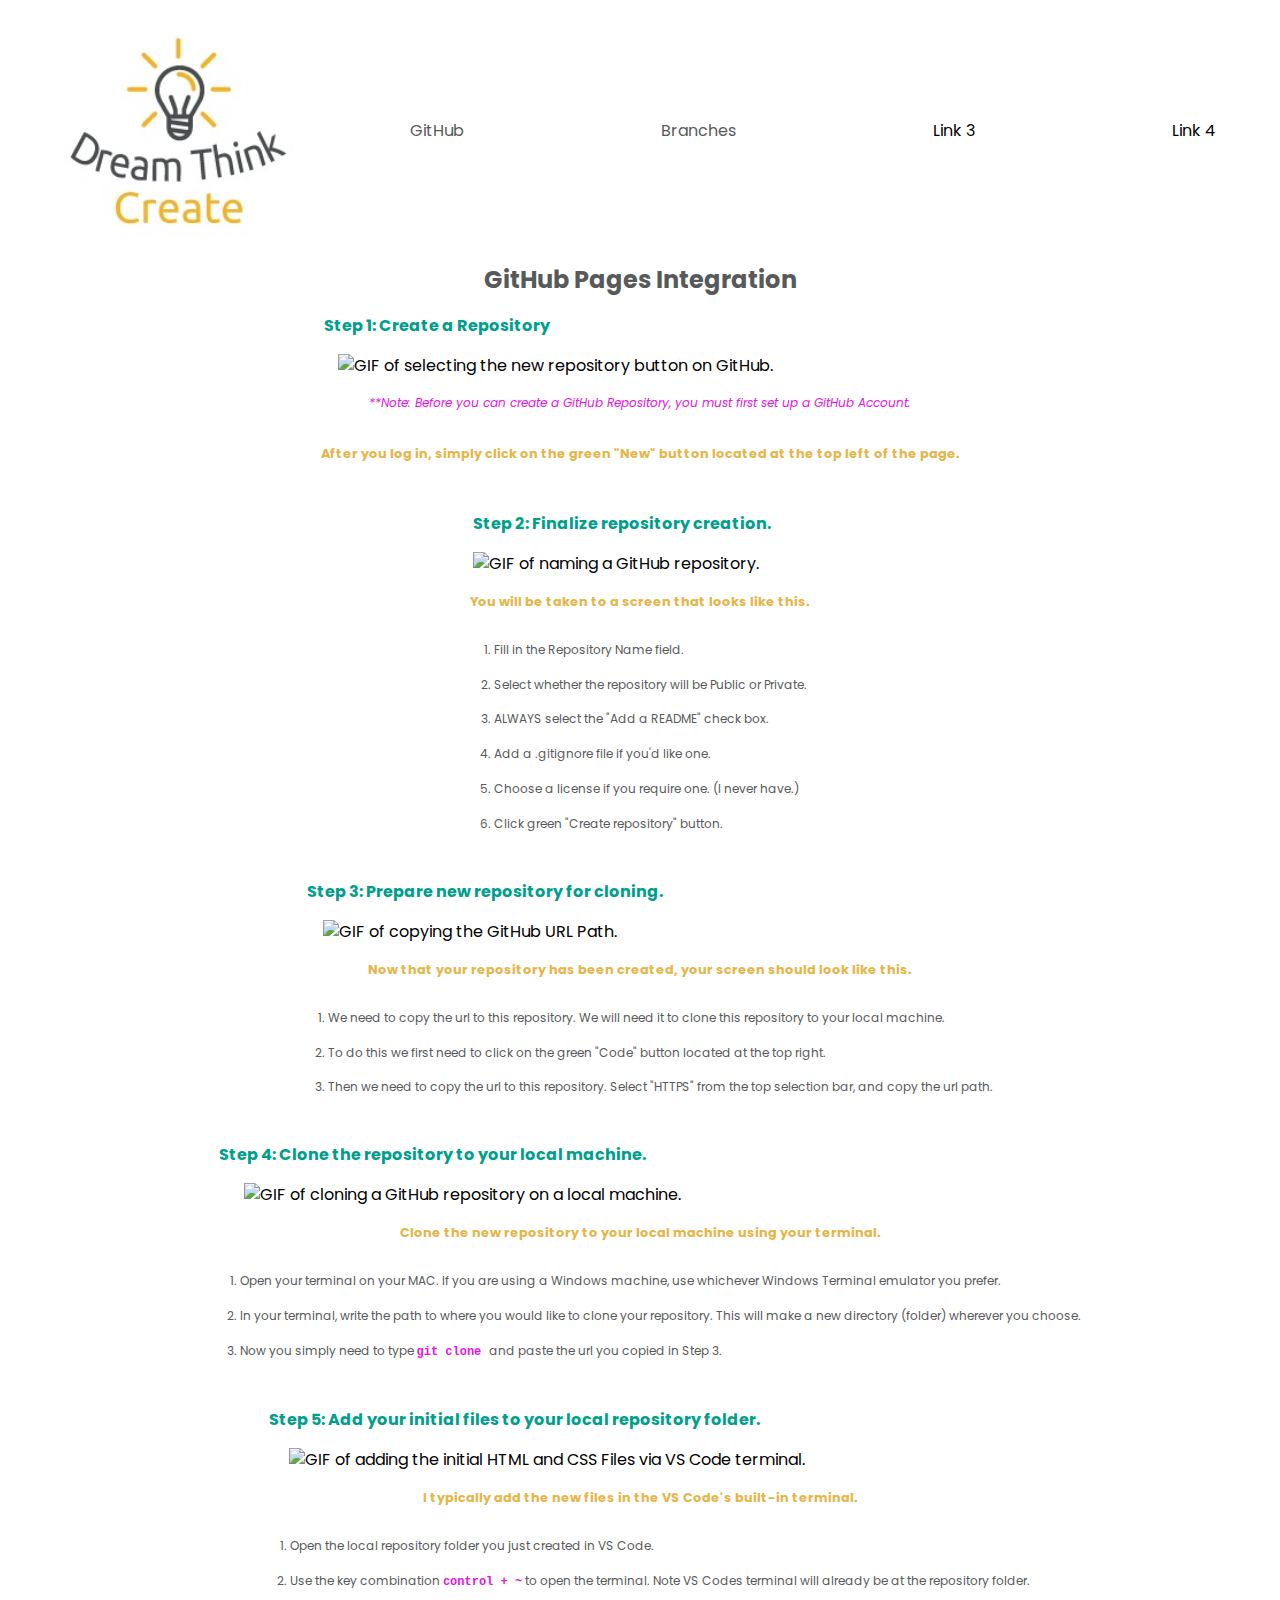
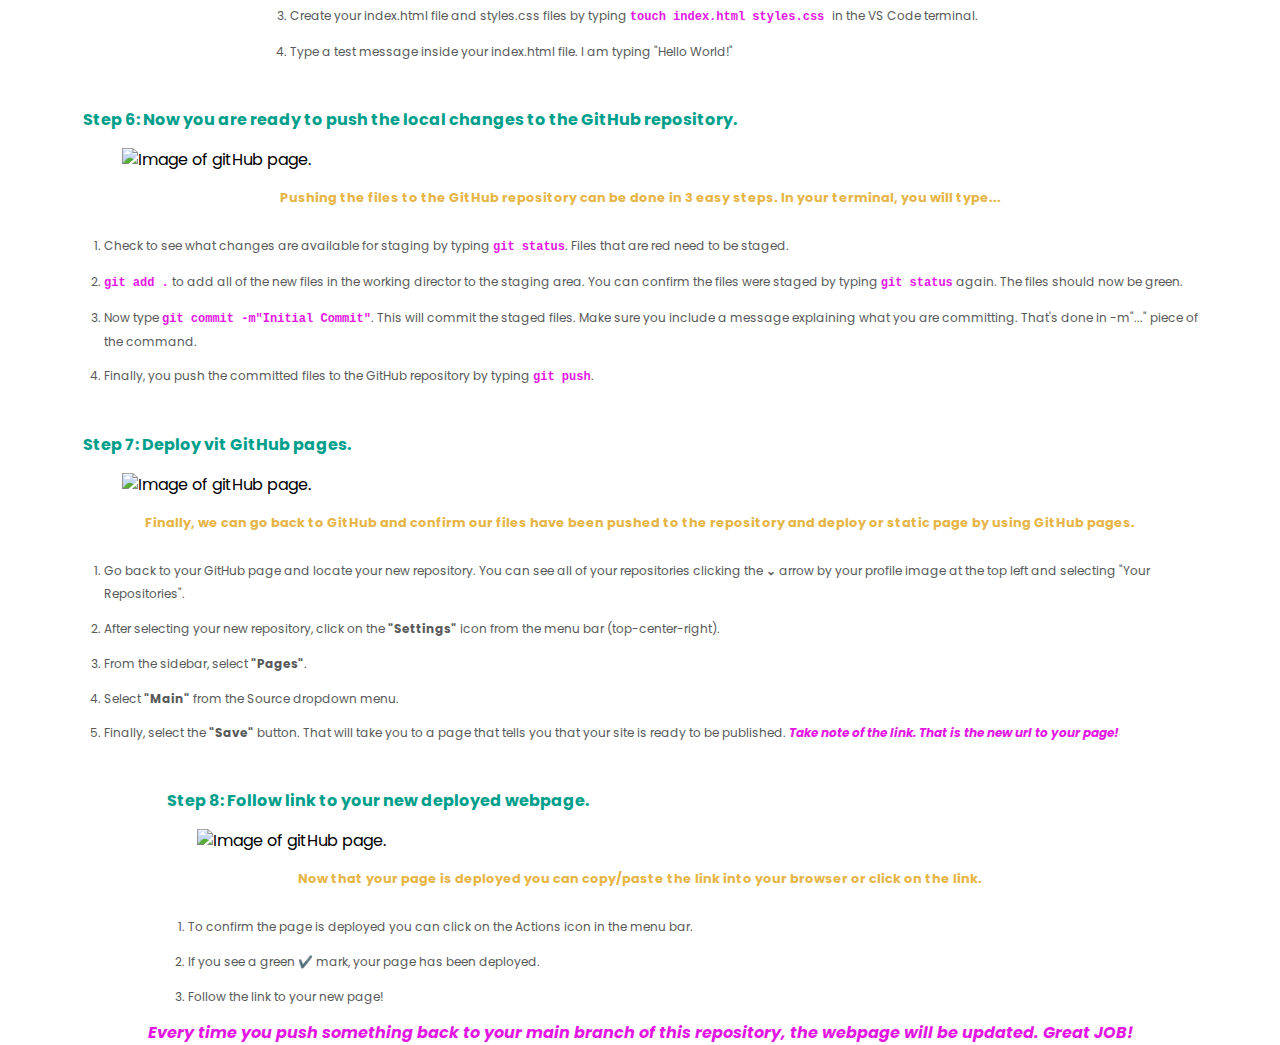
==== index.html @ 84f7ec22 "Added all of the step sections in my html file, removed several images and gifs and updated the imag" ====
<!DOCTYPE html>
<html lang="en">
  <head>
    <meta charset="UTF-8" />
    <meta http-equiv="X-UA-Compatible" content="IE=edge" />
    <meta name="viewport" content="width=device-width, initial-scale=1.0" />
    <title>GitHub Tips</title>
    <link rel="icon" type="image/x-icon" href="./images/favicon.png?" />
    <link rel="stylesheet" href="styles.css" />
    <link rel="preconnect" href="https://fonts.googleapis.com" />
    <link rel="preconnect" href="https://fonts.gstatic.com" crossorigin />
    <link
      href="https://fonts.googleapis.com/css2?family=Poppins:ital,wght@0,100;0,300;0,400;0,600;0,700;1,100;1,300;1,400;1,600;1,700&display=swap"
      rel="stylesheet"
    />
  </head>
  <body>
    <nav>
      <div class="nav-logo">
        <img
          class="logo"
          src="./images/dream_think_create_logo.jpg"
          alt="Dream Think Create
        Logo."
        />
      </div>
      <ul class="nav-links">
        <li><a href="https://github.com">GitHub</a></li>
        <li><a href="#">Branches</a></li>
        <li>Link 3</li>
        <li>Link 4</li>
      </ul>
    </nav>
    <div class="page-container">
      <section>
        <div class="step-1">
          <h1 class="title">GitHub Pages Integration</h1>
          <h5 class="subtitle">Step 1: Create a Repository</h5>
          <div class="section-image">
            <img
              src="https://drive.google.com/uc?export=view&id=1aKL9RBE_F6RN9R4PA7JHlh0cQSSEpZSi"
              alt="GIF of selecting the new repository button on GitHub."
            />
          </div>
          <p class="main-note">
            **Note: Before you can create a GitHub Repository, you must first
            set up a GitHub Account.
          </p>
          <p class="main-instruction">
            After you log in, simply click on the green "New" button located at
            the top left of the page.
          </p>
        </div>
      </section>
      <section>
        <div class="step-1">
          <h5 class="subtitle">Step 2: Finalize repository creation.</h5>
          <div class="section-image">
            <img
              src="https://drive.google.com/uc?export=view&id=18KRho-4UnS3-pqqfPgTCsk-YkWzNnlqV"
              alt="GIF of naming a GitHub repository."
              class="name-repository"
            />
          </div>
          <p class="main-instruction">
            You will be taken to a screen that looks like this.
          </p>
          <ol class="step-instructions">
            <li>Fill in the Repository Name field.</li>
            <li>Select whether the repository will be Public or Private.</li>
            <li>ALWAYS select the "Add a README" check box.</li>
            <li>Add a .gitignore file if you'd like one.</li>
            <li>Choose a license if you require one. (I never have.)</li>
            <li>Click green "Create repository" button.</li>
          </ol>
        </div>
      </section>
      <section>
        <div class="step-3">
          <h5 class="subtitle">Step 3: Prepare new repository for cloning.</h5>
          <div class="section-image">
            <img
              src="https://drive.google.com/uc?export=view&id=1HhSZMqLQpTuYowLGyTY2ZWXs9xO7yksP"
              alt="GIF of copying the GitHub URL Path."
            />
          </div>
          <p class="main-instruction">
            Now that your repository has been created, your screen should look
            like this.
          </p>
          <ol class="step-instructions">
            <li>
              We need to copy the url to this repository. We will need it to
              clone this repository to your local machine.
            </li>
            <li>
              To do this we first need to click on the green "Code" button
              located at the top right.
            </li>
            <li>
              Then we need to copy the url to this repository. Select "HTTPS"
              from the top selection bar, and copy the url path.
            </li>
          </ol>
        </div>
      </section>
      <section>
        <div class="step-4">
          <h5 class="subtitle">
            Step 4: Clone the repository to your local machine.
          </h5>
          <div class="section-image">
            <img
              src="https://drive.google.com/uc?export=view&id=1FySuSK6E-zKdvB2ARaBKDOtR2AzfRszQ"
              alt="GIF of cloning a GitHub repository on a local machine."
            />
          </div>
          <p class="main-instruction">
            Clone the new repository to your local machine using your terminal.
          </p>
          <ol class="step-instructions">
            <li>
              Open your terminal on your MAC. If you are using a Windows
              machine, use whichever Windows Terminal emulator you prefer.
            </li>
            <li>
              In your terminal, write the path to where you would like to clone
              your repository. This will make a new directory (folder) wherever
              you choose.
            </li>
            <li>
              Now you simply need to type
              <span class="type-text">git clone </span>and paste the url you
              copied in Step 3.
            </li>
          </ol>
        </div>
      </section>
      <section>
        <div class="step-5">
          <h5 class="subtitle">
            Step 5: Add your initial files to your local repository folder.
          </h5>
          <div class="section-image">
            <img
              src="https://drive.google.com/uc?export=view&id=1FlPZIIMl4CtnNBEYwx8U-XONxZA7f9k1"
              alt="GIF of adding the initial HTML and CSS Files via VS Code terminal."
            />
          </div>
          <p class="main-instruction">
            I typically add the new files in the VS Code's built-in terminal.
          </p>
          <ol class="step-instructions">
            <li>
              Open the local repository folder you just created in VS Code.
            </li>
            <li>
              Use the key combination <span class="type-text">control + ~</span>
              to open the terminal. Note VS Codes terminal will already be at
              the repository folder.
            </li>
            <li>
              Create your index.html file and styles.css files by typing
              <span class="type-text">touch index.html styles.css </span> in the
              VS Code terminal.
            </li>
            <li>
              Type a test message inside your index.html file. I am typing
              "Hello World!"
            </li>
          </ol>
        </div>
      </section>
      <section>
        <div class="step-6">
          <h5 class="subtitle">
            Step 6: Now you are ready to push the local changes to the GitHub
            repository.
          </h5>
          <div class="section-image">
            <img
              src="https://drive.google.com/uc?export=view&id=1MzRwkLjBWAkgnnJbiSj5sZTiFDkHANlW"
              alt="Image of gitHub page."
            />
          </div>
          <p class="main-instruction">
            Pushing the files to the GitHub repository can be done in 3 easy
            steps. In your terminal, you will type...
          </p>
          <ol class="step-instructions">
            <li>
              Check to see what changes are available for staging by typing
              <span class="type-text">git status</span>. Files that are red need
              to be staged.
            </li>
            <li>
              <span class="type-text">git add .</span> to add all of the new
              files in the working director to the staging area. You can confirm
              the files were staged by typing
              <span class="type-text">git status</span> again. The files should
              now be green.
            </li>
            <li>
              Now type
              <span class="type-text">git commit -m"Initial Commit"</span>. This
              will commit the staged files. Make sure you include a message
              explaining what you are committing. That's done in -m"..." piece
              of the command.
            </li>
            <li>
              Finally, you push the committed files to the GitHub repository by
              typing <span class="type-text">git push</span>.
            </li>
          </ol>
        </div>
      </section>
      <section>
        <div class="step-7">
          <h5 class="subtitle">Step 7: Deploy vit GitHub pages.</h5>
          <div class="section-image">
            <img
              src="https://drive.google.com/uc?export=view&id=1m7JzNhJdghXPpGaS1mT0GJGLqHHNFTbf"
              alt="Image of gitHub page."
            />
          </div>
          <p class="main-instruction">
            Finally, we can go back to GitHub and confirm our files have been
            pushed to the repository and deploy or static page by using GitHub
            pages.
          </p>
          <ol class="step-instructions">
            <li>
              Go back to your GitHub page and locate your new repository. You
              can see all of your repositories clicking the
              <strong>⌄</strong> arrow by your profile image at the top left and
              selecting "Your Repositories".
            </li>
            <li>
              After selecting your new repository, click on the
              <strong>"Settings"</strong> icon from the menu bar
              (top-center-right).
            </li>
            <li>From the sidebar, select <strong>"Pages"</strong>.</li>
            <li>
              Select <strong>"Main"</strong> from the Source dropdown menu.
            </li>
            <li>
              Finally, select the <strong>"Save"</strong> button. That will take
              you to a page that tells you that your site is ready to be
              published.
              <span class="emphasis"
                >Take note of the link. That is the new url to your page!</span
              >
            </li>
          </ol>
        </div>
      </section>
      <section>
        <div class="step-8">
          <h5 class="subtitle">
            Step 8: Follow link to your new deployed webpage.
          </h5>
          <div class="section-image">
            <img
              src="https://drive.google.com/uc?export=view&id=1_V5X4lgGyBwKKmedhI6Xi2g3VjqyqJ2E"
              alt="Image of gitHub page."
            />
          </div>
          <p class="main-instruction">
            Now that your page is deployed you can copy/paste the link into your
            browser or click on the link.
          </p>
          <ol class="step-instructions">
            <li>
              To confirm the page is deployed you can click on the Actions icon
              in the menu bar.
            </li>
            <li>If you see a green ✔️ mark, your page has been deployed.</li>
            <li>Follow the link to your new page!</li>
          </ol>
          <p class="emphasis">
            Every time you push something back to your main branch of this
            repository, the webpage will be updated. Great JOB!
          </p>
        </div>
      </section>
    </div>
  </body>
</html>
---- styles.css ----
/* ! CSS Reset Section from joshwcomeau.com/css/custom-css-reset*/
*,
*::before,
*::after {
  box-sizing: border-box;
}

* {
  margin: 0;
}

html,
body {
  height: 100%;
}

body {
  line-height: 1.5;
  -webkit-font-smoothing: antialiased;
}

img,
picture,
video,
canvas,
svg {
  display: block;
  max-width: 100%;
}

input,
button,
textarea,
select {
  font: inherit;
}

p,
h1,
h2,
h3,
h4,
h5,
h6 {
  overflow-wrap: break-word;
}

#root,
#__next {
  isolation: isolate;
}
/* ! Color Variables */
:root {
  --maximum-yellow-red: #e6b548ff;
  --brown-gray: #4e4637;
  --tope: #b5aa99;
  --pink: #e316e3;
  --davys-grey: #585a5aff;
  --river-green: #009f8c;
}
body {
  width: 90vw;
  margin: auto;
  font-family: Poppins, sans-serif;
}
/* !Navbar Styling */
nav {
  display: flex;
  justify-content: space-between;
  align-items: center;
}

.nav-logo {
  width: 20%;
  padding: 1rem 0 1rem 0;
}

.logo {
  width: 100%;
}

.nav-links {
  width: 70%;
  display: flex;
  justify-content: space-between;
  list-style-type: none;
  padding-left: 0;
}

.nav-links a:link,
.nav-links a:visited {
  color: var(--davys-grey);
  text-decoration: none;
}

.nav-links a:hover {
  color: var(--river-green);
  font-weight: 800;
}

.nav-links a:active {
  font-weight: 400;
}
/* .page-container {
  display: flex;
  flex-direction: column;
  justify-content: space-between;
  margin: 0 auto;
  height: auto;
} */
section {
  width: 100%;
  /* height: 80vh; */
  /* border: solid 1px red; */
  margin-bottom: 2em;
  display: flex;
  flex-direction: column;
  justify-content: space-around;
  align-items: center;
}

.title {
  font-size: 18pt;
  text-align: center;
  margin-bottom: 1rem;
  color: var(--davys-grey);
}

.subtitle {
  margin-bottom: 1em;
  padding-left: 1.2rem;
  color: var(--river-green);
  font-size: 1em;
}

.section-image {
  width: 90%;
  margin: auto;
}

.name-repository {
  width: 100%;
  margin: auto;
}

.main-note {
  font-size: 0.75em;
  font-style: italic;
  color: var(--pink);
  padding: 1rem;
  text-align: center;
}

.main-instruction {
  font-size: 0.8em;
  padding: 1rem;
  text-align: center;
  color: var(--maximum-yellow-red);
  font-weight: 700;
}

.step-instructions {
  font-size: 0.75em;
  margin: 0.5rem auto 0 auto;
  color: var(--davys-grey);
  line-height: 1.9em;
}

.step-instructions > li {
  margin: 1em 0;
}
.active-slide {
  border: var(--maximum-yellow-red) 2px solid;
}

.type-text {
  font-family: 'Courier New', Courier, monospace;
  color: var(--pink);
  font-weight: bold;
}

.emphasis {
  color: var(--pink);
  font-weight: bold;
  font-style: italic;
}
.hidden {
  display: none;
}
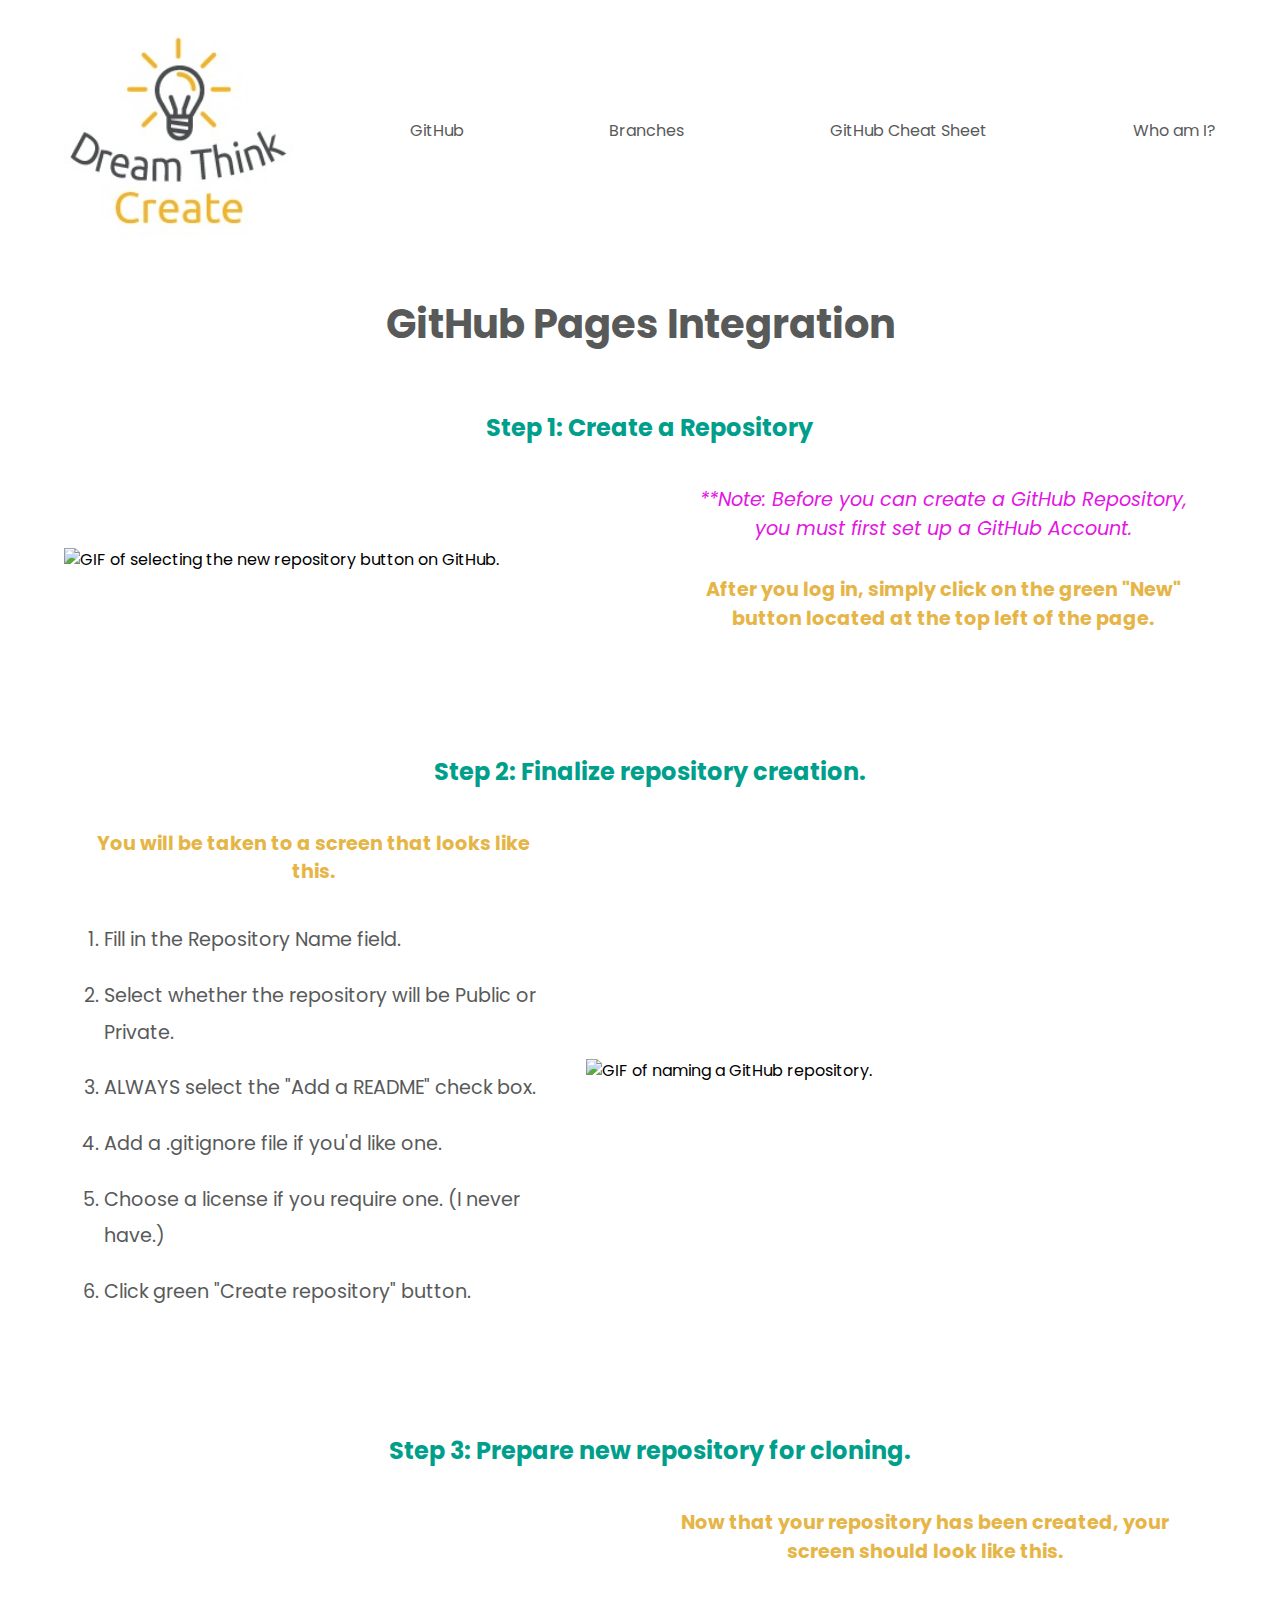
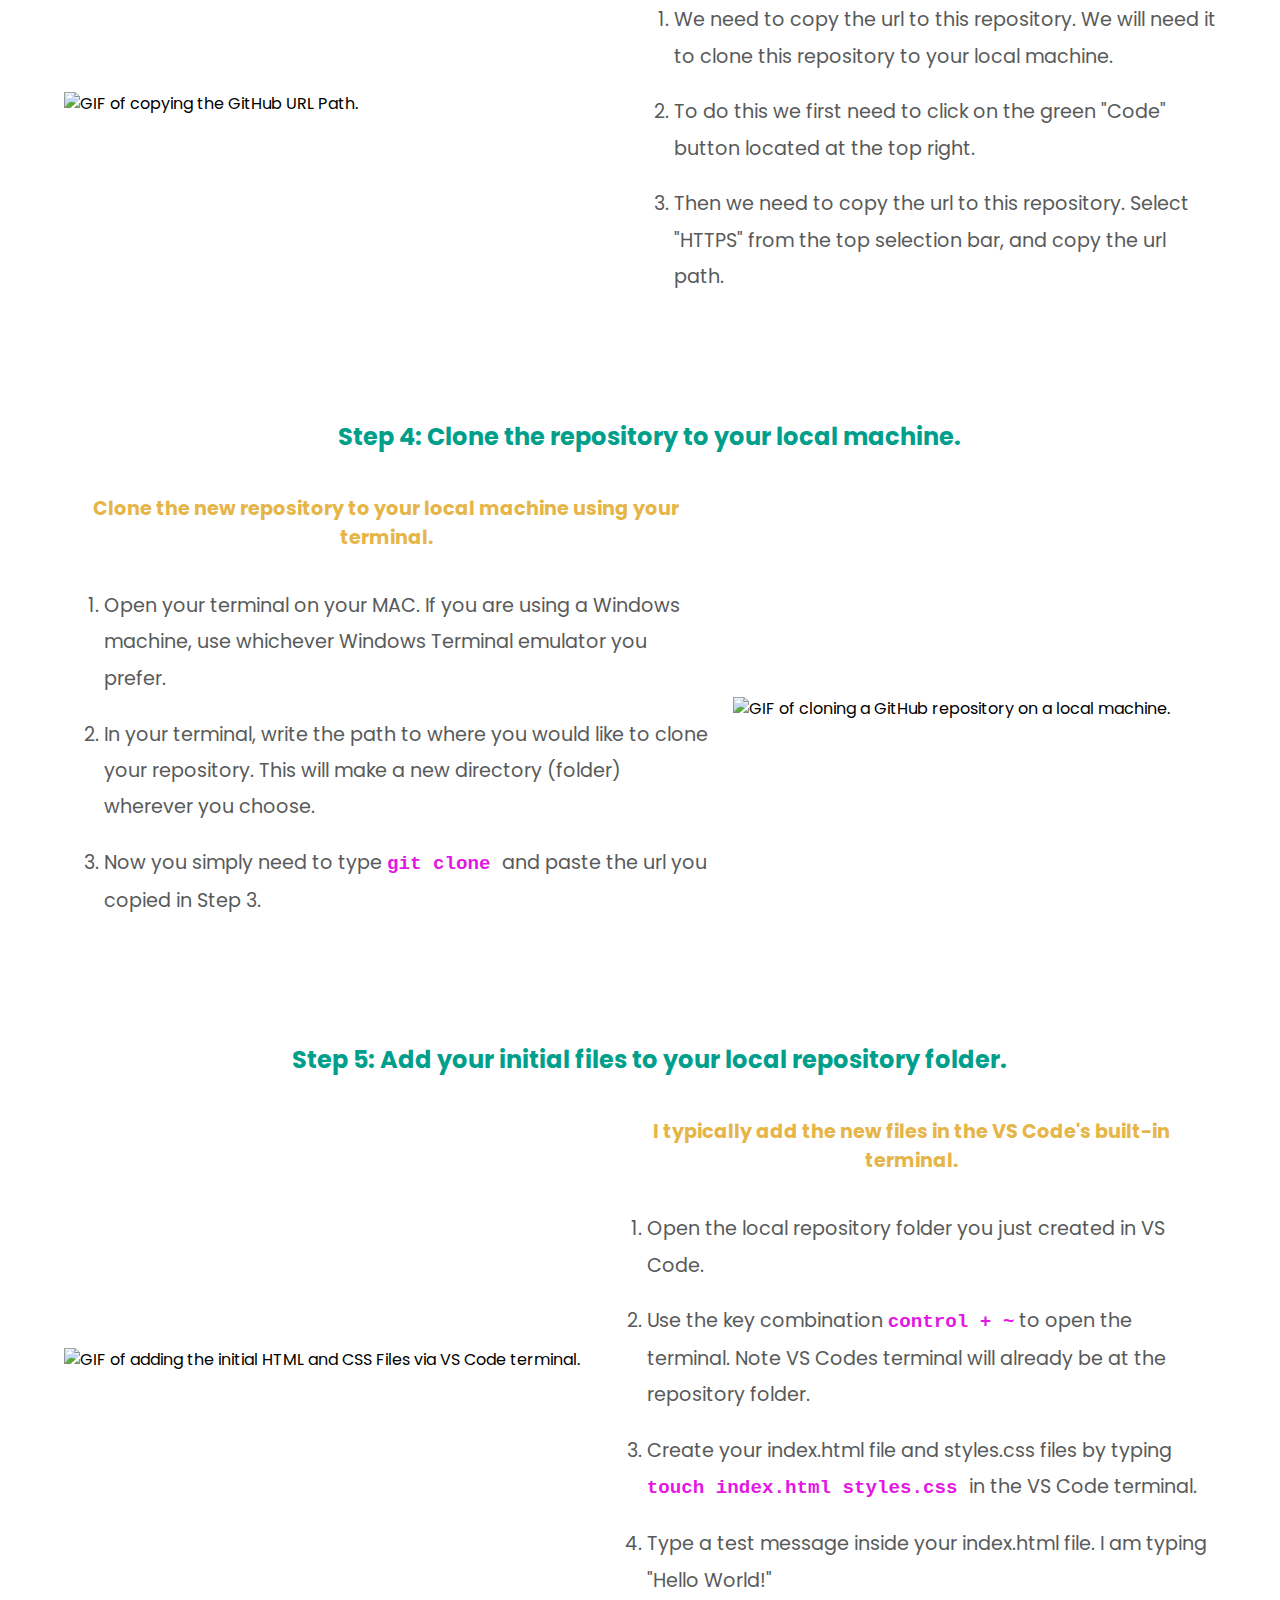
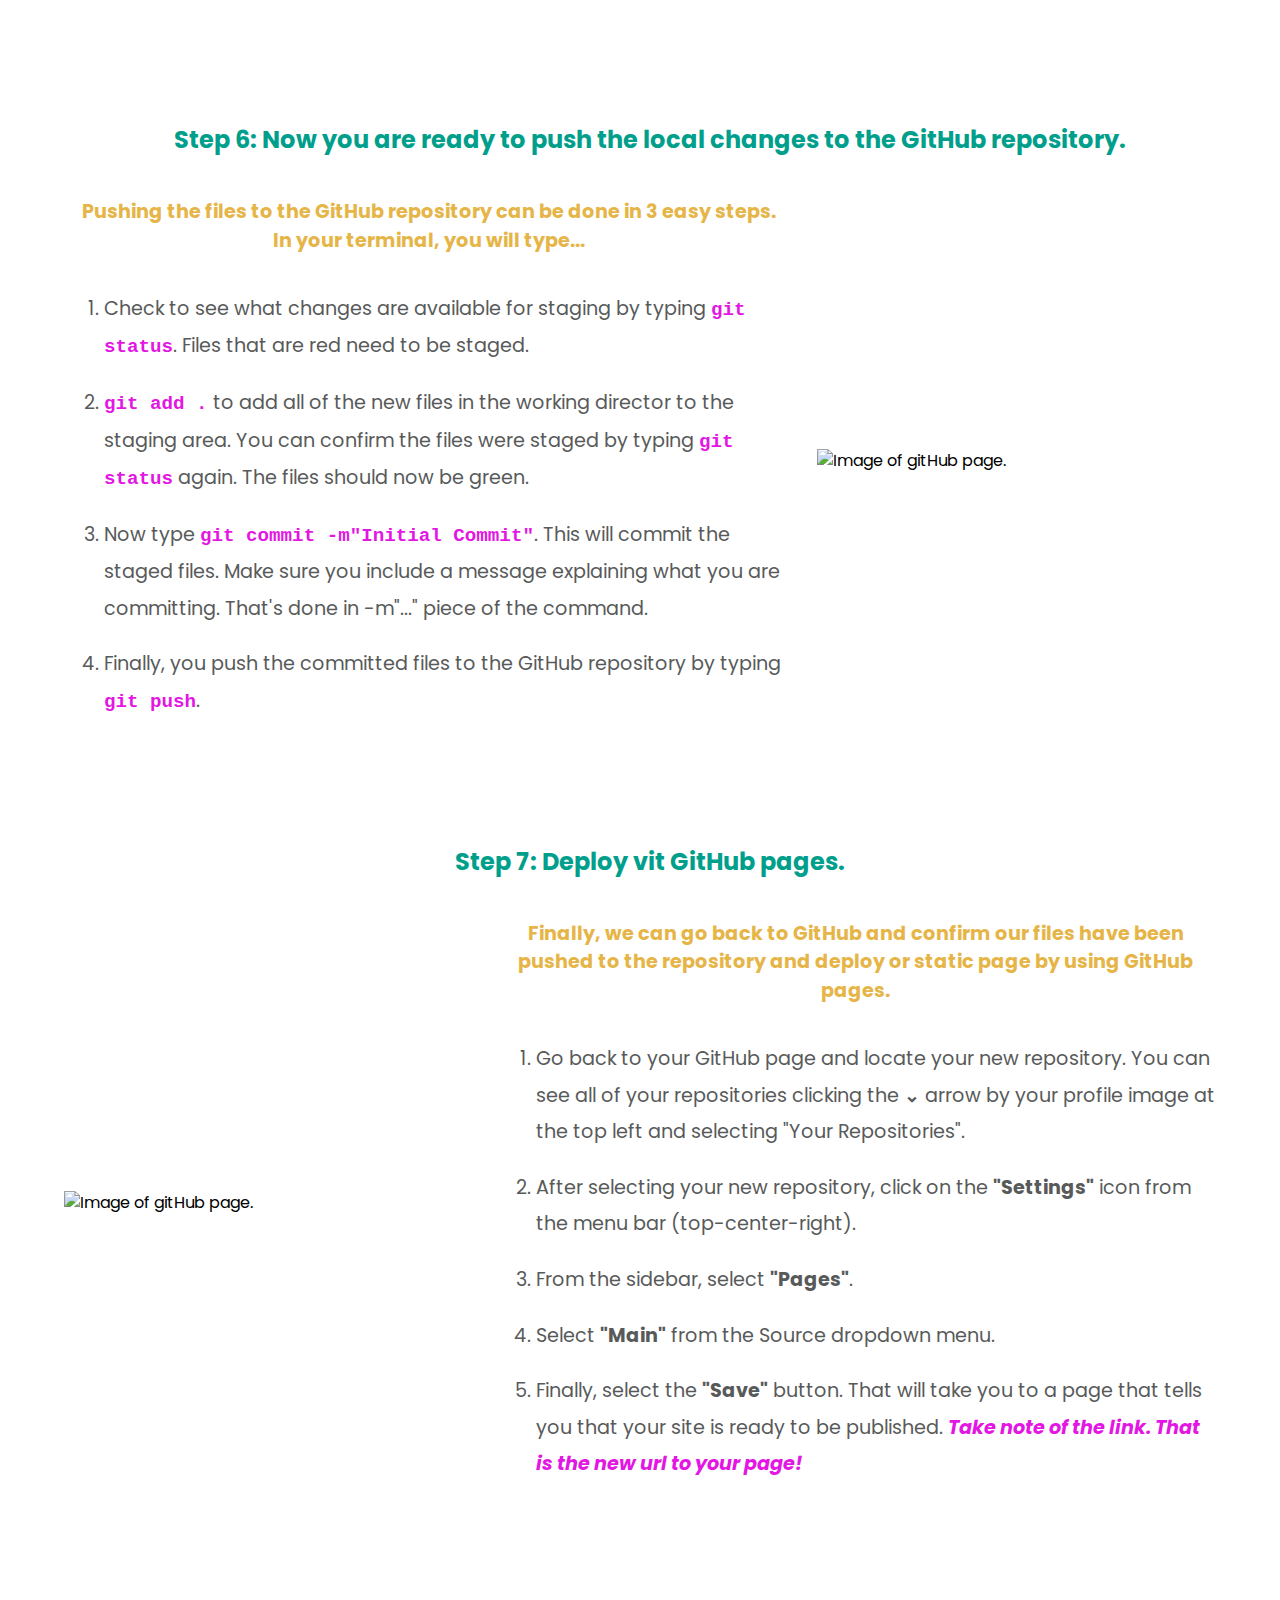
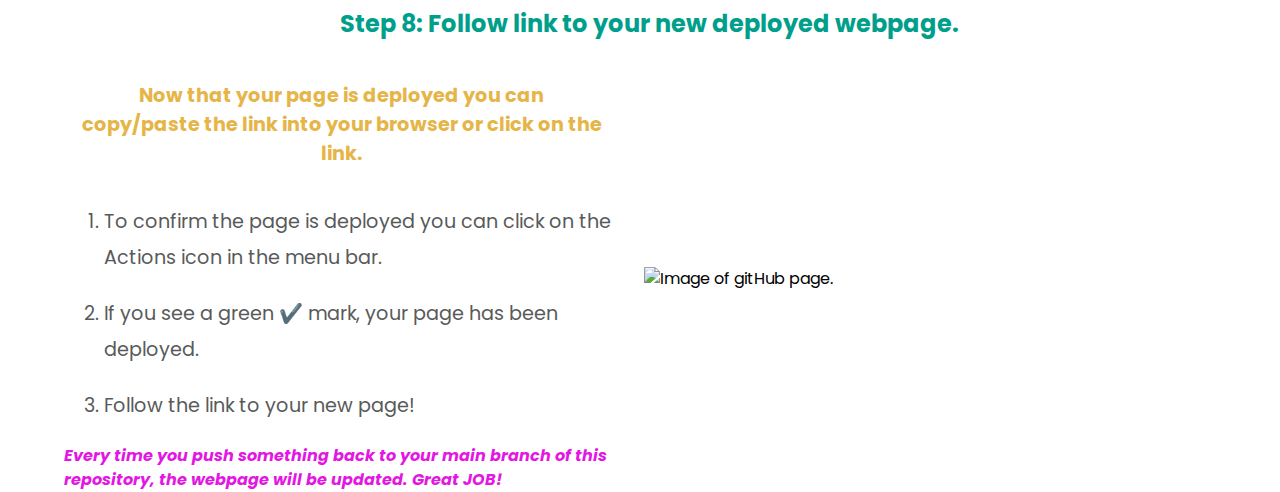
==== commit 05ee9d49: "Set up media query for larger screen styling." ====
--- a/index.html
+++ b/index.html
@@ -25,263 +25,302 @@
         />
       </div>
       <ul class="nav-links">
-        <li><a href="https://github.com">GitHub</a></li>
+        <li>
+          <a href="https://github.com" target="_blank" rel="noopener noreferrer"
+            >GitHub</a
+          >
+        </li>
         <li><a href="#">Branches</a></li>
-        <li>Link 3</li>
-        <li>Link 4</li>
+        <li>
+          <a
+            href="https://education.github.com/git-cheat-sheet-education.pdf"
+            target="_blank"
+            rel="noopener noreferrer"
+            >GitHub Cheat Sheet</a
+          >
+        </li>
+        <li>
+          <a
+            href="https://stephenlyssy.com"
+            target="_blank"
+            rel="noopener noreferrer"
+            >Who am I?</a
+          >
+        </li>
       </ul>
     </nav>
     <div class="page-container">
       <section>
+        <h1 class="title">GitHub Pages Integration</h1>
+
+        <h5 class="subtitle">Step 1: Create a Repository</h5>
         <div class="step-1">
-          <h1 class="title">GitHub Pages Integration</h1>
-          <h5 class="subtitle">Step 1: Create a Repository</h5>
           <div class="section-image">
             <img
               src="https://drive.google.com/uc?export=view&id=1aKL9RBE_F6RN9R4PA7JHlh0cQSSEpZSi"
               alt="GIF of selecting the new repository button on GitHub."
-            />
-          </div>
-          <p class="main-note">
-            **Note: Before you can create a GitHub Repository, you must first
-            set up a GitHub Account.
-          </p>
-          <p class="main-instruction">
-            After you log in, simply click on the green "New" button located at
-            the top left of the page.
-          </p>
-        </div>
-      </section>
-      <section>
-        <div class="step-1">
-          <h5 class="subtitle">Step 2: Finalize repository creation.</h5>
-          <div class="section-image">
+              class="section-1-image"
+            />
+          </div>
+          <div class="step-1-instructions">
+            <p class="main-note">
+              **Note: Before you can create a GitHub Repository, you must first
+              set up a GitHub Account.
+            </p>
+            <p class="main-instruction">
+              After you log in, simply click on the green "New" button located
+              at the top left of the page.
+            </p>
+          </div>
+        </div>
+      </section>
+      <section>
+        <h5 class="subtitle">Step 2: Finalize repository creation.</h5>
+        <div class="step-2">
+          <div class="section-image section-2-image">
             <img
               src="https://drive.google.com/uc?export=view&id=18KRho-4UnS3-pqqfPgTCsk-YkWzNnlqV"
               alt="GIF of naming a GitHub repository."
               class="name-repository"
             />
           </div>
-          <p class="main-instruction">
-            You will be taken to a screen that looks like this.
-          </p>
-          <ol class="step-instructions">
-            <li>Fill in the Repository Name field.</li>
-            <li>Select whether the repository will be Public or Private.</li>
-            <li>ALWAYS select the "Add a README" check box.</li>
-            <li>Add a .gitignore file if you'd like one.</li>
-            <li>Choose a license if you require one. (I never have.)</li>
-            <li>Click green "Create repository" button.</li>
-          </ol>
-        </div>
-      </section>
-      <section>
+          <div class="step-2-instructions">
+            <p class="main-instruction">
+              You will be taken to a screen that looks like this.
+            </p>
+            <ol class="step-instructions">
+              <li>Fill in the Repository Name field.</li>
+              <li>Select whether the repository will be Public or Private.</li>
+              <li>ALWAYS select the "Add a README" check box.</li>
+              <li>Add a .gitignore file if you'd like one.</li>
+              <li>Choose a license if you require one. (I never have.)</li>
+              <li>Click green "Create repository" button.</li>
+            </ol>
+          </div>
+        </div>
+      </section>
+      <section>
+        <h5 class="subtitle">Step 3: Prepare new repository for cloning.</h5>
         <div class="step-3">
-          <h5 class="subtitle">Step 3: Prepare new repository for cloning.</h5>
           <div class="section-image">
             <img
               src="https://drive.google.com/uc?export=view&id=1HhSZMqLQpTuYowLGyTY2ZWXs9xO7yksP"
               alt="GIF of copying the GitHub URL Path."
             />
           </div>
-          <p class="main-instruction">
-            Now that your repository has been created, your screen should look
-            like this.
-          </p>
-          <ol class="step-instructions">
-            <li>
-              We need to copy the url to this repository. We will need it to
-              clone this repository to your local machine.
-            </li>
-            <li>
-              To do this we first need to click on the green "Code" button
-              located at the top right.
-            </li>
-            <li>
-              Then we need to copy the url to this repository. Select "HTTPS"
-              from the top selection bar, and copy the url path.
-            </li>
-          </ol>
-        </div>
-      </section>
-      <section>
+          <div class="step-3-instructions">
+            <p class="main-instruction">
+              Now that your repository has been created, your screen should look
+              like this.
+            </p>
+            <ol class="step-instructions">
+              <li>
+                We need to copy the url to this repository. We will need it to
+                clone this repository to your local machine.
+              </li>
+              <li>
+                To do this we first need to click on the green "Code" button
+                located at the top right.
+              </li>
+              <li>
+                Then we need to copy the url to this repository. Select "HTTPS"
+                from the top selection bar, and copy the url path.
+              </li>
+            </ol>
+          </div>
+        </div>
+      </section>
+      <section>
+        <h5 class="subtitle">
+          Step 4: Clone the repository to your local machine.
+        </h5>
         <div class="step-4">
-          <h5 class="subtitle">
-            Step 4: Clone the repository to your local machine.
-          </h5>
-          <div class="section-image">
+          <div class="section-image section-4-image">
             <img
               src="https://drive.google.com/uc?export=view&id=1FySuSK6E-zKdvB2ARaBKDOtR2AzfRszQ"
               alt="GIF of cloning a GitHub repository on a local machine."
             />
           </div>
-          <p class="main-instruction">
-            Clone the new repository to your local machine using your terminal.
-          </p>
-          <ol class="step-instructions">
-            <li>
-              Open your terminal on your MAC. If you are using a Windows
-              machine, use whichever Windows Terminal emulator you prefer.
-            </li>
-            <li>
-              In your terminal, write the path to where you would like to clone
-              your repository. This will make a new directory (folder) wherever
-              you choose.
-            </li>
-            <li>
-              Now you simply need to type
-              <span class="type-text">git clone </span>and paste the url you
-              copied in Step 3.
-            </li>
-          </ol>
-        </div>
-      </section>
-      <section>
+          <div class="step-4-instructions">
+            <p class="main-instruction">
+              Clone the new repository to your local machine using your
+              terminal.
+            </p>
+            <ol class="step-instructions">
+              <li>
+                Open your terminal on your MAC. If you are using a Windows
+                machine, use whichever Windows Terminal emulator you prefer.
+              </li>
+              <li>
+                In your terminal, write the path to where you would like to
+                clone your repository. This will make a new directory (folder)
+                wherever you choose.
+              </li>
+              <li>
+                Now you simply need to type
+                <span class="type-text">git clone </span>and paste the url you
+                copied in Step 3.
+              </li>
+            </ol>
+          </div>
+        </div>
+      </section>
+      <section>
+        <h5 class="subtitle">
+          Step 5: Add your initial files to your local repository folder.
+        </h5>
         <div class="step-5">
-          <h5 class="subtitle">
-            Step 5: Add your initial files to your local repository folder.
-          </h5>
           <div class="section-image">
             <img
               src="https://drive.google.com/uc?export=view&id=1FlPZIIMl4CtnNBEYwx8U-XONxZA7f9k1"
               alt="GIF of adding the initial HTML and CSS Files via VS Code terminal."
             />
           </div>
-          <p class="main-instruction">
-            I typically add the new files in the VS Code's built-in terminal.
-          </p>
-          <ol class="step-instructions">
-            <li>
-              Open the local repository folder you just created in VS Code.
-            </li>
-            <li>
-              Use the key combination <span class="type-text">control + ~</span>
-              to open the terminal. Note VS Codes terminal will already be at
-              the repository folder.
-            </li>
-            <li>
-              Create your index.html file and styles.css files by typing
-              <span class="type-text">touch index.html styles.css </span> in the
-              VS Code terminal.
-            </li>
-            <li>
-              Type a test message inside your index.html file. I am typing
-              "Hello World!"
-            </li>
-          </ol>
-        </div>
-      </section>
-      <section>
+          <div class="step-5-instructions">
+            <p class="main-instruction">
+              I typically add the new files in the VS Code's built-in terminal.
+            </p>
+            <ol class="step-instructions">
+              <li>
+                Open the local repository folder you just created in VS Code.
+              </li>
+              <li>
+                Use the key combination
+                <span class="type-text">control + ~</span>
+                to open the terminal. Note VS Codes terminal will already be at
+                the repository folder.
+              </li>
+              <li>
+                Create your index.html file and styles.css files by typing
+                <span class="type-text">touch index.html styles.css </span> in
+                the VS Code terminal.
+              </li>
+              <li>
+                Type a test message inside your index.html file. I am typing
+                "Hello World!"
+              </li>
+            </ol>
+          </div>
+        </div>
+      </section>
+      <section>
+        <h5 class="subtitle">
+          Step 6: Now you are ready to push the local changes to the GitHub
+          repository.
+        </h5>
         <div class="step-6">
-          <h5 class="subtitle">
-            Step 6: Now you are ready to push the local changes to the GitHub
-            repository.
-          </h5>
-          <div class="section-image">
+          <div class="section-image section-6-image">
             <img
               src="https://drive.google.com/uc?export=view&id=1MzRwkLjBWAkgnnJbiSj5sZTiFDkHANlW"
               alt="Image of gitHub page."
             />
           </div>
-          <p class="main-instruction">
-            Pushing the files to the GitHub repository can be done in 3 easy
-            steps. In your terminal, you will type...
-          </p>
-          <ol class="step-instructions">
-            <li>
-              Check to see what changes are available for staging by typing
-              <span class="type-text">git status</span>. Files that are red need
-              to be staged.
-            </li>
-            <li>
-              <span class="type-text">git add .</span> to add all of the new
-              files in the working director to the staging area. You can confirm
-              the files were staged by typing
-              <span class="type-text">git status</span> again. The files should
-              now be green.
-            </li>
-            <li>
-              Now type
-              <span class="type-text">git commit -m"Initial Commit"</span>. This
-              will commit the staged files. Make sure you include a message
-              explaining what you are committing. That's done in -m"..." piece
-              of the command.
-            </li>
-            <li>
-              Finally, you push the committed files to the GitHub repository by
-              typing <span class="type-text">git push</span>.
-            </li>
-          </ol>
-        </div>
-      </section>
-      <section>
+          <div class="step-6-instructions">
+            <p class="main-instruction">
+              Pushing the files to the GitHub repository can be done in 3 easy
+              steps. In your terminal, you will type...
+            </p>
+            <ol class="step-instructions">
+              <li>
+                Check to see what changes are available for staging by typing
+                <span class="type-text">git status</span>. Files that are red
+                need to be staged.
+              </li>
+              <li>
+                <span class="type-text">git add .</span> to add all of the new
+                files in the working director to the staging area. You can
+                confirm the files were staged by typing
+                <span class="type-text">git status</span> again. The files
+                should now be green.
+              </li>
+              <li>
+                Now type
+                <span class="type-text">git commit -m"Initial Commit"</span>.
+                This will commit the staged files. Make sure you include a
+                message explaining what you are committing. That's done in
+                -m"..." piece of the command.
+              </li>
+              <li>
+                Finally, you push the committed files to the GitHub repository
+                by typing <span class="type-text">git push</span>.
+              </li>
+            </ol>
+          </div>
+        </div>
+      </section>
+      <section>
+        <h5 class="subtitle">Step 7: Deploy vit GitHub pages.</h5>
         <div class="step-7">
-          <h5 class="subtitle">Step 7: Deploy vit GitHub pages.</h5>
           <div class="section-image">
             <img
               src="https://drive.google.com/uc?export=view&id=1m7JzNhJdghXPpGaS1mT0GJGLqHHNFTbf"
               alt="Image of gitHub page."
             />
           </div>
-          <p class="main-instruction">
-            Finally, we can go back to GitHub and confirm our files have been
-            pushed to the repository and deploy or static page by using GitHub
-            pages.
-          </p>
-          <ol class="step-instructions">
-            <li>
-              Go back to your GitHub page and locate your new repository. You
-              can see all of your repositories clicking the
-              <strong>⌄</strong> arrow by your profile image at the top left and
-              selecting "Your Repositories".
-            </li>
-            <li>
-              After selecting your new repository, click on the
-              <strong>"Settings"</strong> icon from the menu bar
-              (top-center-right).
-            </li>
-            <li>From the sidebar, select <strong>"Pages"</strong>.</li>
-            <li>
-              Select <strong>"Main"</strong> from the Source dropdown menu.
-            </li>
-            <li>
-              Finally, select the <strong>"Save"</strong> button. That will take
-              you to a page that tells you that your site is ready to be
-              published.
-              <span class="emphasis"
-                >Take note of the link. That is the new url to your page!</span
-              >
-            </li>
-          </ol>
-        </div>
-      </section>
-      <section>
+          <div class="step-7-instructions">
+            <p class="main-instruction">
+              Finally, we can go back to GitHub and confirm our files have been
+              pushed to the repository and deploy or static page by using GitHub
+              pages.
+            </p>
+            <ol class="step-instructions">
+              <li>
+                Go back to your GitHub page and locate your new repository. You
+                can see all of your repositories clicking the
+                <strong>⌄</strong> arrow by your profile image at the top left
+                and selecting "Your Repositories".
+              </li>
+              <li>
+                After selecting your new repository, click on the
+                <strong>"Settings"</strong> icon from the menu bar
+                (top-center-right).
+              </li>
+              <li>From the sidebar, select <strong>"Pages"</strong>.</li>
+              <li>
+                Select <strong>"Main"</strong> from the Source dropdown menu.
+              </li>
+              <li>
+                Finally, select the <strong>"Save"</strong> button. That will
+                take you to a page that tells you that your site is ready to be
+                published.
+                <span class="emphasis"
+                  >Take note of the link. That is the new url to your
+                  page!</span
+                >
+              </li>
+            </ol>
+          </div>
+        </div>
+      </section>
+      <section>
+        <h5 class="subtitle">
+          Step 8: Follow link to your new deployed webpage.
+        </h5>
         <div class="step-8">
-          <h5 class="subtitle">
-            Step 8: Follow link to your new deployed webpage.
-          </h5>
-          <div class="section-image">
+          <div class="section-image section-8-image">
             <img
               src="https://drive.google.com/uc?export=view&id=1_V5X4lgGyBwKKmedhI6Xi2g3VjqyqJ2E"
               alt="Image of gitHub page."
             />
           </div>
-          <p class="main-instruction">
-            Now that your page is deployed you can copy/paste the link into your
-            browser or click on the link.
-          </p>
-          <ol class="step-instructions">
-            <li>
-              To confirm the page is deployed you can click on the Actions icon
-              in the menu bar.
-            </li>
-            <li>If you see a green ✔️ mark, your page has been deployed.</li>
-            <li>Follow the link to your new page!</li>
-          </ol>
-          <p class="emphasis">
-            Every time you push something back to your main branch of this
-            repository, the webpage will be updated. Great JOB!
-          </p>
+          <div class="section-8-instructions">
+            <p class="main-instruction">
+              Now that your page is deployed you can copy/paste the link into
+              your browser or click on the link.
+            </p>
+            <ol class="step-instructions">
+              <li>
+                To confirm the page is deployed you can click on the Actions
+                icon in the menu bar.
+              </li>
+              <li>If you see a green ✔️ mark, your page has been deployed.</li>
+              <li>Follow the link to your new page!</li>
+            </ol>
+            <p class="emphasis">
+              Every time you push something back to your main branch of this
+              repository, the webpage will be updated. Great JOB!
+            </p>
+          </div>
         </div>
       </section>
     </div>
--- a/styles.css
+++ b/styles.css
@@ -187,3 +187,120 @@
 .hidden {
   display: none;
 }
+
+@media only screen and (min-width: 768px) {
+  section {
+    margin-bottom: 5rem;
+  }
+  .title {
+    font-size: 40px;
+    margin: 2rem;
+  }
+
+  .subtitle {
+    font-size: 24px;
+    margin: 1.5rem;
+  }
+  .step-1 {
+    display: flex;
+    justify-content: space-between;
+    align-items: center;
+  }
+  .section-1-image {
+    width: 100%;
+  }
+
+  .step-1-instructions > p {
+    font-size: 1.2rem;
+  }
+
+  .step-2 {
+    width: 100%;
+    display: flex;
+    justify-content: space-between;
+    align-items: center;
+    gap: 1.5rem;
+  }
+
+  .section-2-image {
+    order: 2;
+    flex-basis: 60%;
+  }
+
+  .step-2-instructions p {
+    font-size: 1.2rem;
+  }
+
+  .step-instructions {
+    font-size: 1.2rem;
+  }
+
+  .step-3 {
+    width: 100%;
+    display: flex;
+    justify-content: space-between;
+    align-items: center;
+    gap: 1.5rem;
+  }
+
+  .main-instruction {
+    font-size: 1.2rem;
+  }
+
+  .step-4 {
+    width: 100%;
+    display: flex;
+    justify-content: space-between;
+    align-items: center;
+    gap: 1.5rem;
+  }
+
+  .step-4-instructions {
+    order: 1;
+  }
+
+  .section-4-image {
+    order: 2;
+    margin: auto;
+  }
+
+  .step-5 {
+    width: 100%;
+    display: flex;
+    justify-content: space-between;
+    align-items: center;
+    gap: 1.5rem;
+  }
+
+  .step-6 {
+    width: 100%;
+    display: flex;
+    justify-content: space-between;
+    align-items: center;
+    gap: 1.5rem;
+  }
+
+  .section-6-image {
+    order: 2;
+  }
+
+  .step-7 {
+    width: 100%;
+    display: flex;
+    justify-content: space-between;
+    align-items: center;
+    gap: 1.5rem;
+  }
+
+  .step-8 {
+    width: 100%;
+    display: flex;
+    justify-content: space-between;
+    align-items: center;
+    gap: 1.5rem;
+  }
+
+  .section-8-image {
+    order: 2;
+  }
+}
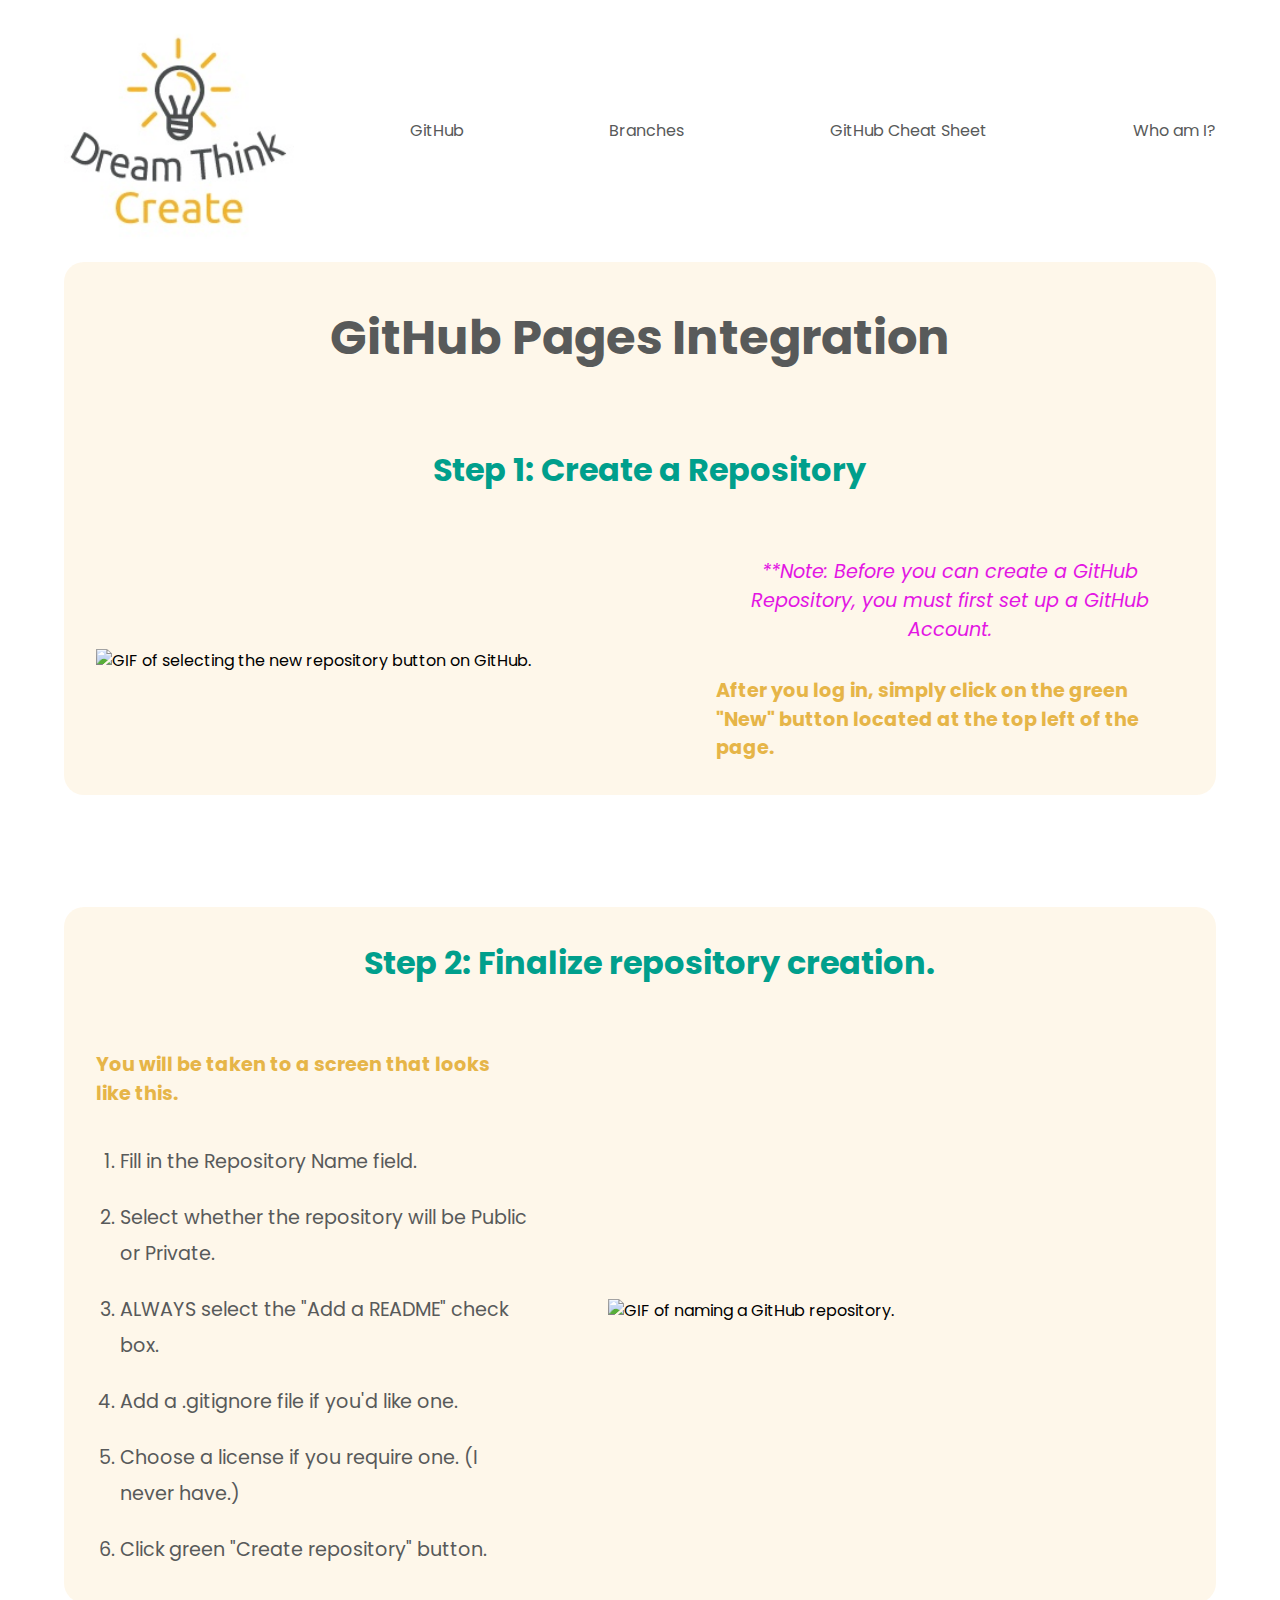
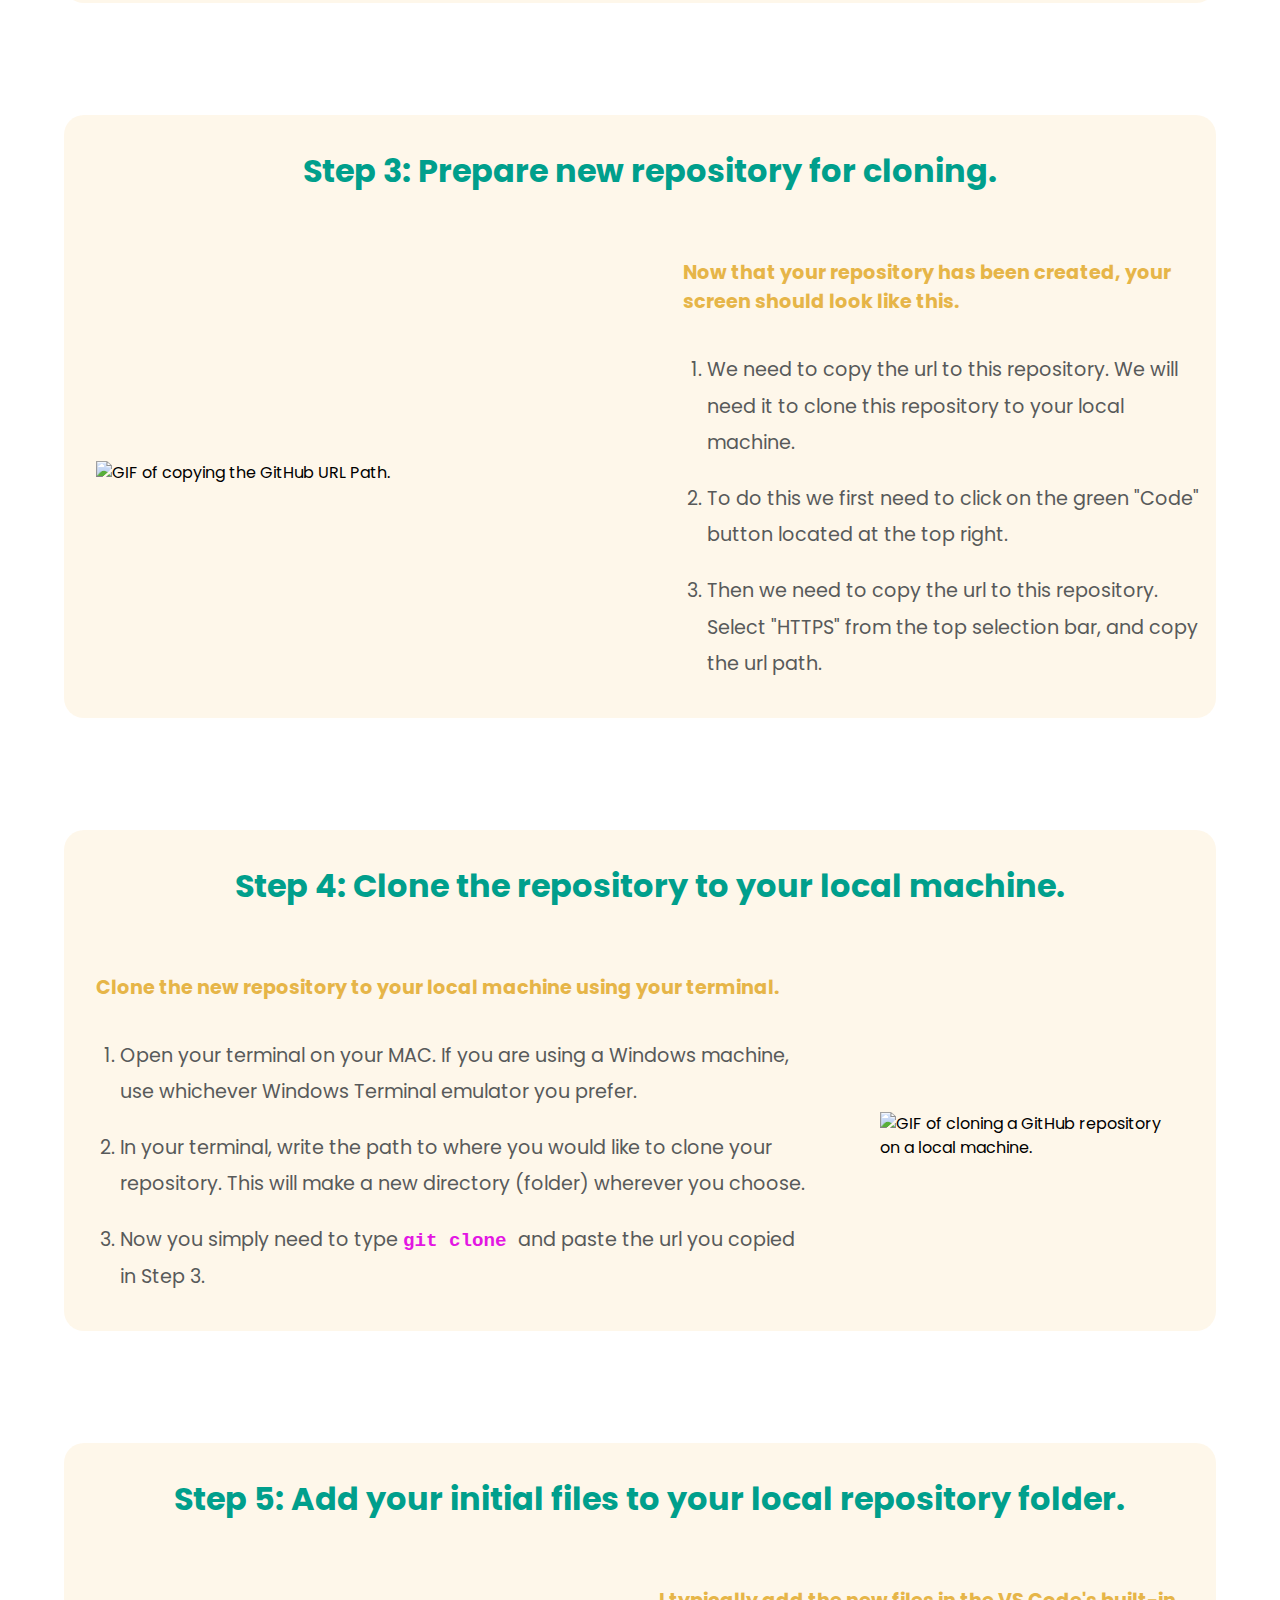
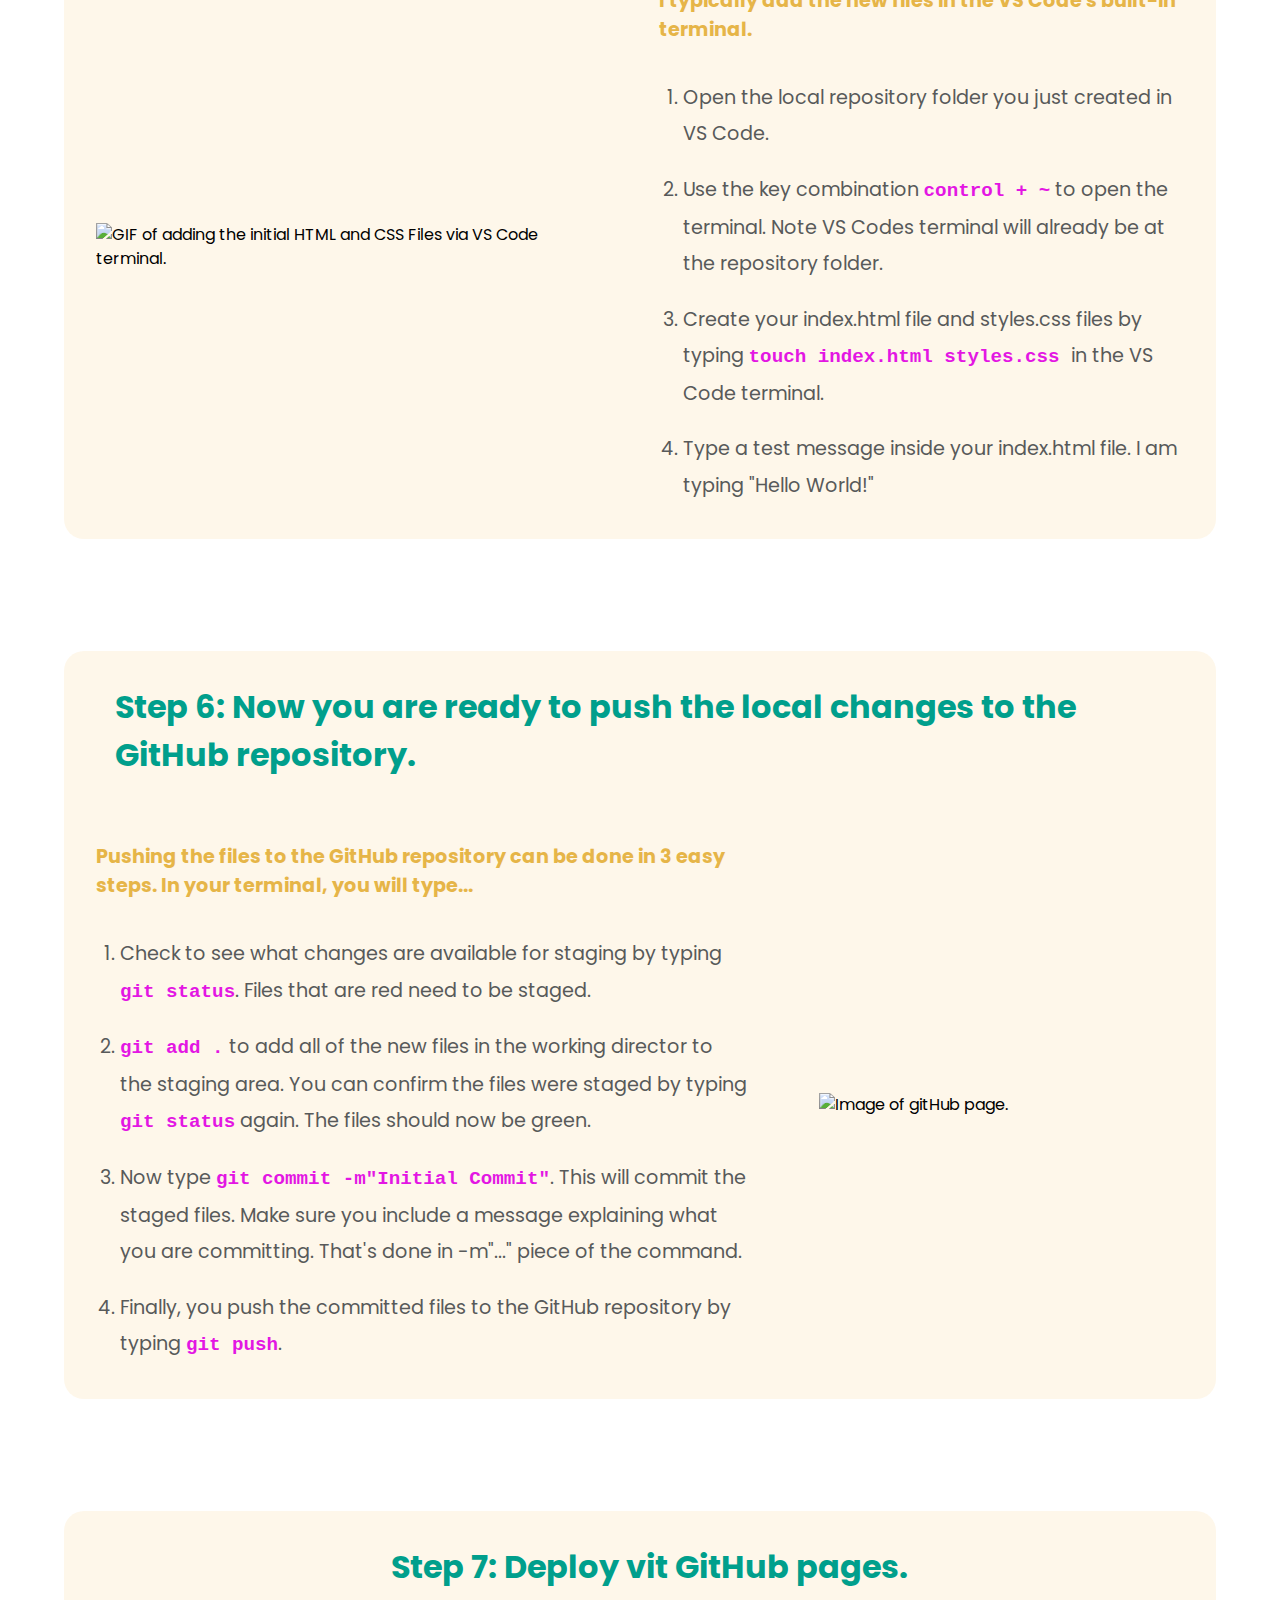
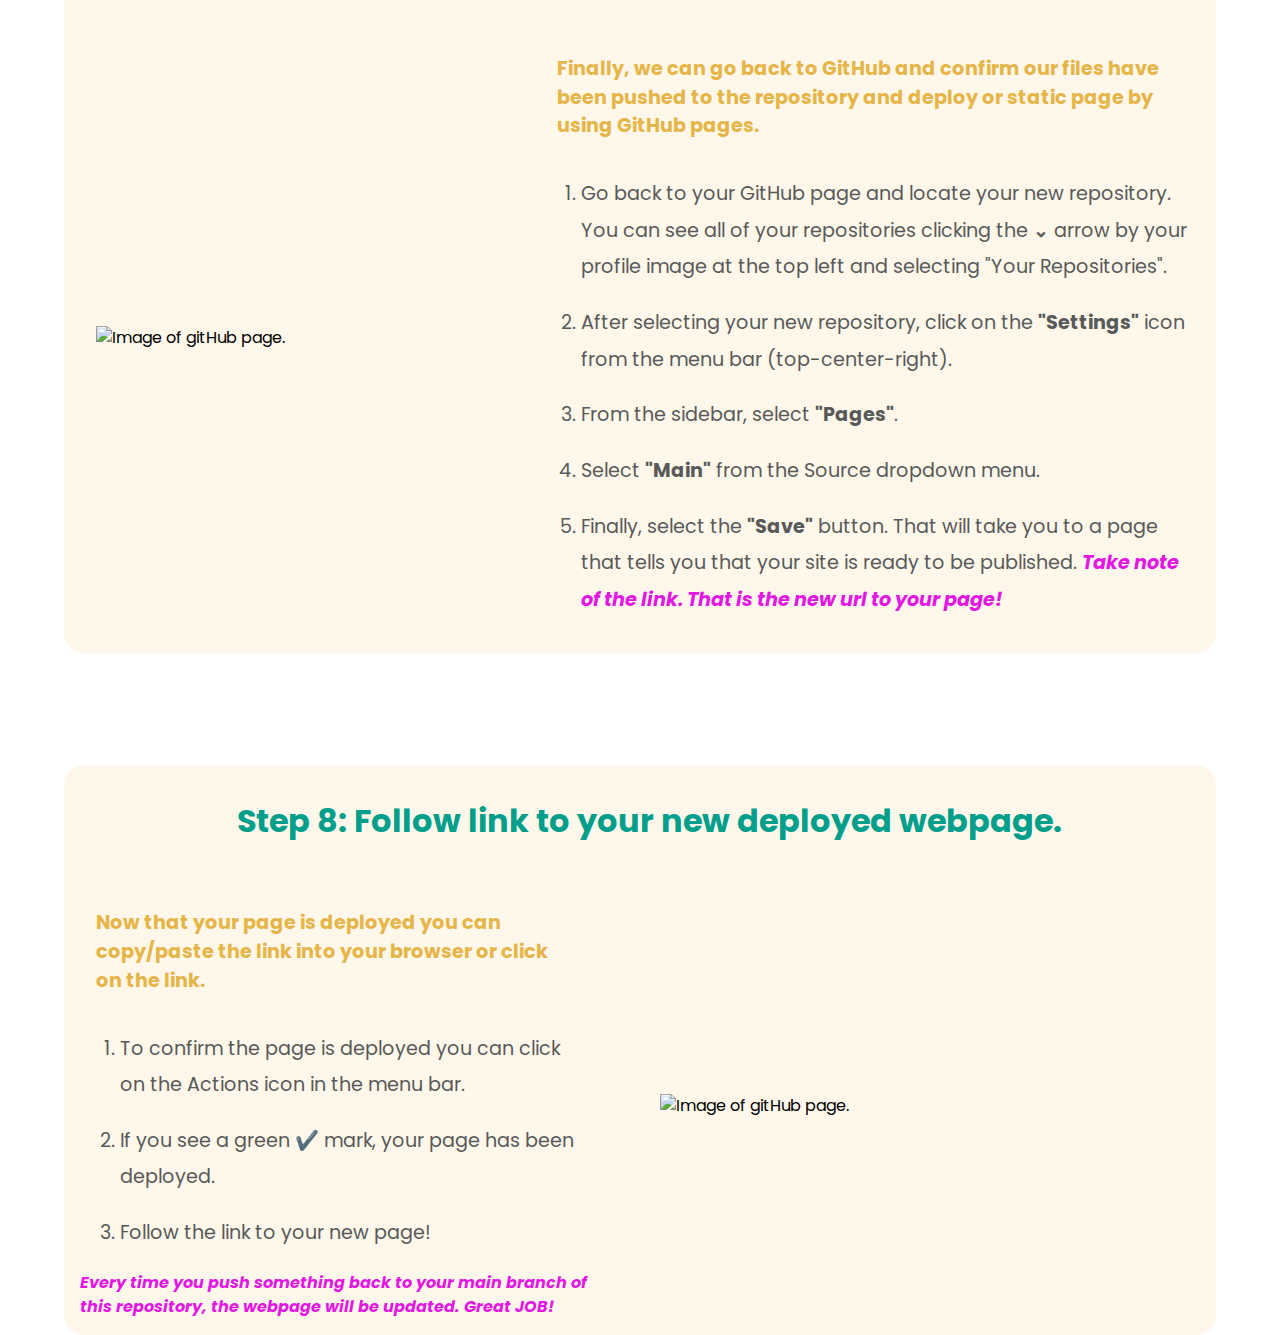
==== commit 28c27e0a: "Playing around with background colors for the section elements." ====
--- a/index.html
+++ b/index.html
@@ -62,7 +62,7 @@
               class="section-1-image"
             />
           </div>
-          <div class="step-1-instructions">
+          <div class="step-1-instructions instructions">
             <p class="main-note">
               **Note: Before you can create a GitHub Repository, you must first
               set up a GitHub Account.
@@ -84,7 +84,7 @@
               class="name-repository"
             />
           </div>
-          <div class="step-2-instructions">
+          <div class="step-2-instructions instructions">
             <p class="main-instruction">
               You will be taken to a screen that looks like this.
             </p>
@@ -108,7 +108,7 @@
               alt="GIF of copying the GitHub URL Path."
             />
           </div>
-          <div class="step-3-instructions">
+          <div class="step-3-instructions instructions">
             <p class="main-instruction">
               Now that your repository has been created, your screen should look
               like this.
@@ -141,7 +141,7 @@
               alt="GIF of cloning a GitHub repository on a local machine."
             />
           </div>
-          <div class="step-4-instructions">
+          <div class="step-4-instructions instructions">
             <p class="main-instruction">
               Clone the new repository to your local machine using your
               terminal.
@@ -176,7 +176,7 @@
               alt="GIF of adding the initial HTML and CSS Files via VS Code terminal."
             />
           </div>
-          <div class="step-5-instructions">
+          <div class="step-5-instructions instructions">
             <p class="main-instruction">
               I typically add the new files in the VS Code's built-in terminal.
             </p>
@@ -215,7 +215,7 @@
               alt="Image of gitHub page."
             />
           </div>
-          <div class="step-6-instructions">
+          <div class="step-6-instructions instructions">
             <p class="main-instruction">
               Pushing the files to the GitHub repository can be done in 3 easy
               steps. In your terminal, you will type...
@@ -257,7 +257,7 @@
               alt="Image of gitHub page."
             />
           </div>
-          <div class="step-7-instructions">
+          <div class="step-7-instructions instructions">
             <p class="main-instruction">
               Finally, we can go back to GitHub and confirm our files have been
               pushed to the repository and deploy or static page by using GitHub
@@ -303,7 +303,7 @@
               alt="Image of gitHub page."
             />
           </div>
-          <div class="section-8-instructions">
+          <div class="section-8-instructions instructions">
             <p class="main-instruction">
               Now that your page is deployed you can copy/paste the link into
               your browser or click on the link.
--- a/styles.css
+++ b/styles.css
@@ -188,18 +188,24 @@
   display: none;
 }
 
-@media only screen and (min-width: 768px) {
+@media only screen and (min-width: 900px) {
   section {
-    margin-bottom: 5rem;
+    margin-bottom: 7rem;
+    /* border: solid 1px var(--davys-grey); */
+    background-color: #fde8bf54;
+    border-radius: 20px;
   }
   .title {
-    font-size: 40px;
+    font-size: 3rem;
+    margin: 2.5rem;
+  }
+
+  .subtitle {
+    font-size: 2rem;
     margin: 2rem;
   }
-
-  .subtitle {
-    font-size: 24px;
-    margin: 1.5rem;
+  .section-image {
+    margin: 2rem;
   }
   .step-1 {
     display: flex;
@@ -210,6 +216,9 @@
     width: 100%;
   }
 
+  .instructions {
+    margin: 1rem;
+  }
   .step-1-instructions > p {
     font-size: 1.2rem;
   }
@@ -245,6 +254,7 @@
 
   .main-instruction {
     font-size: 1.2rem;
+    text-align: left;
   }
 
   .step-4 {
@@ -261,7 +271,7 @@
 
   .section-4-image {
     order: 2;
-    margin: auto;
+    width: 50%;
   }
 
   .step-5 {
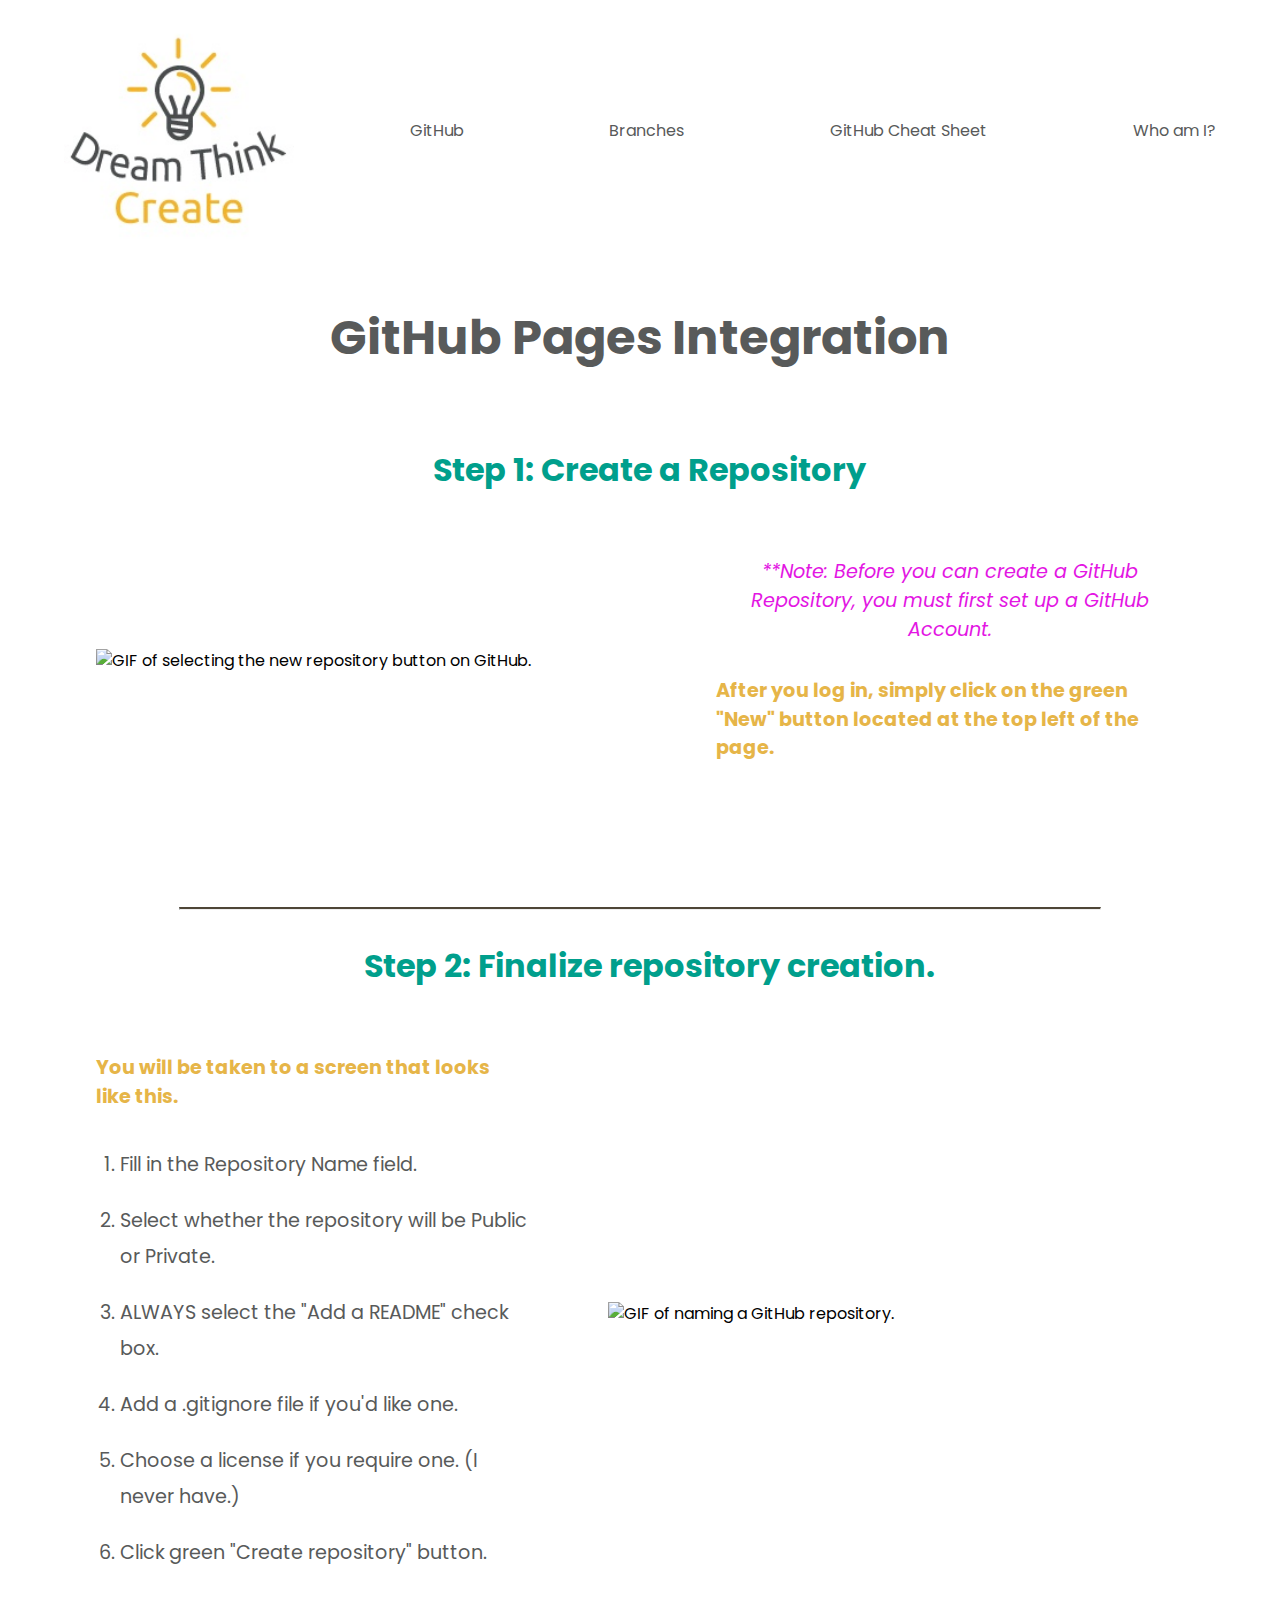
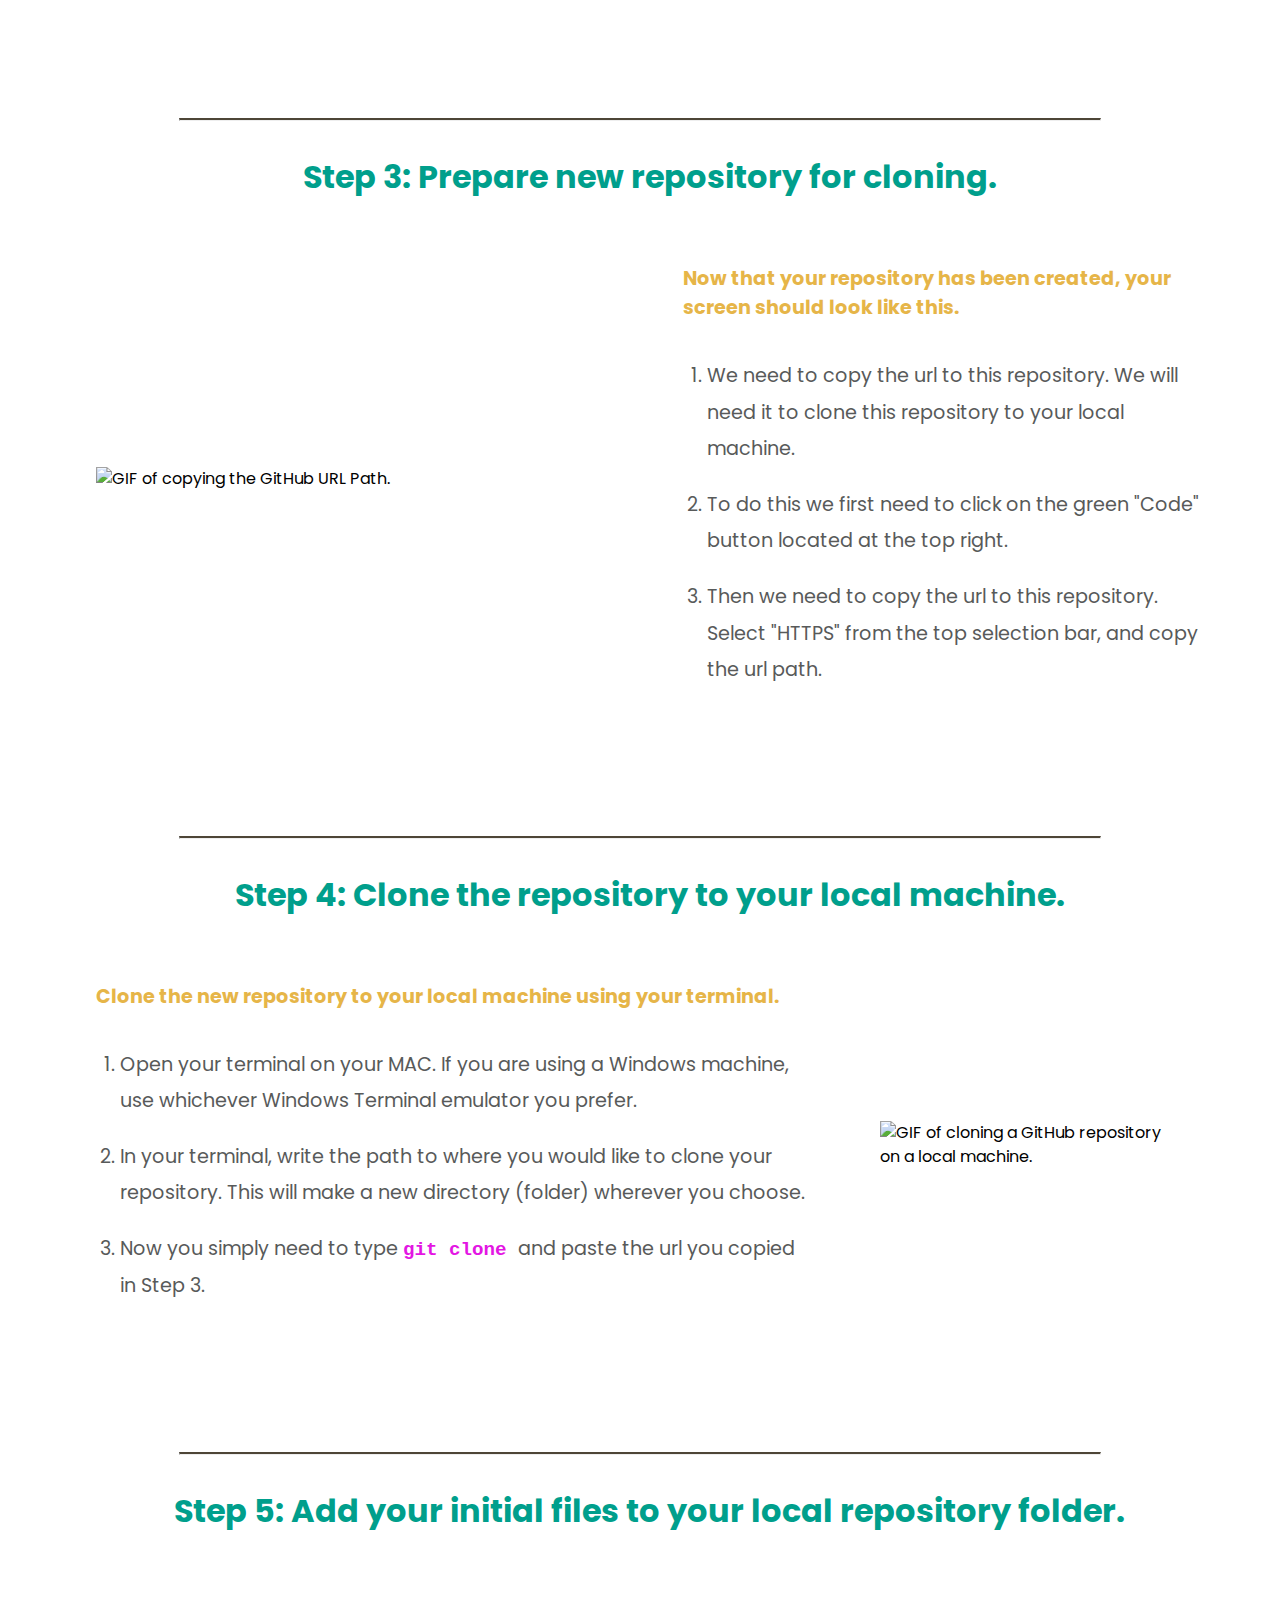
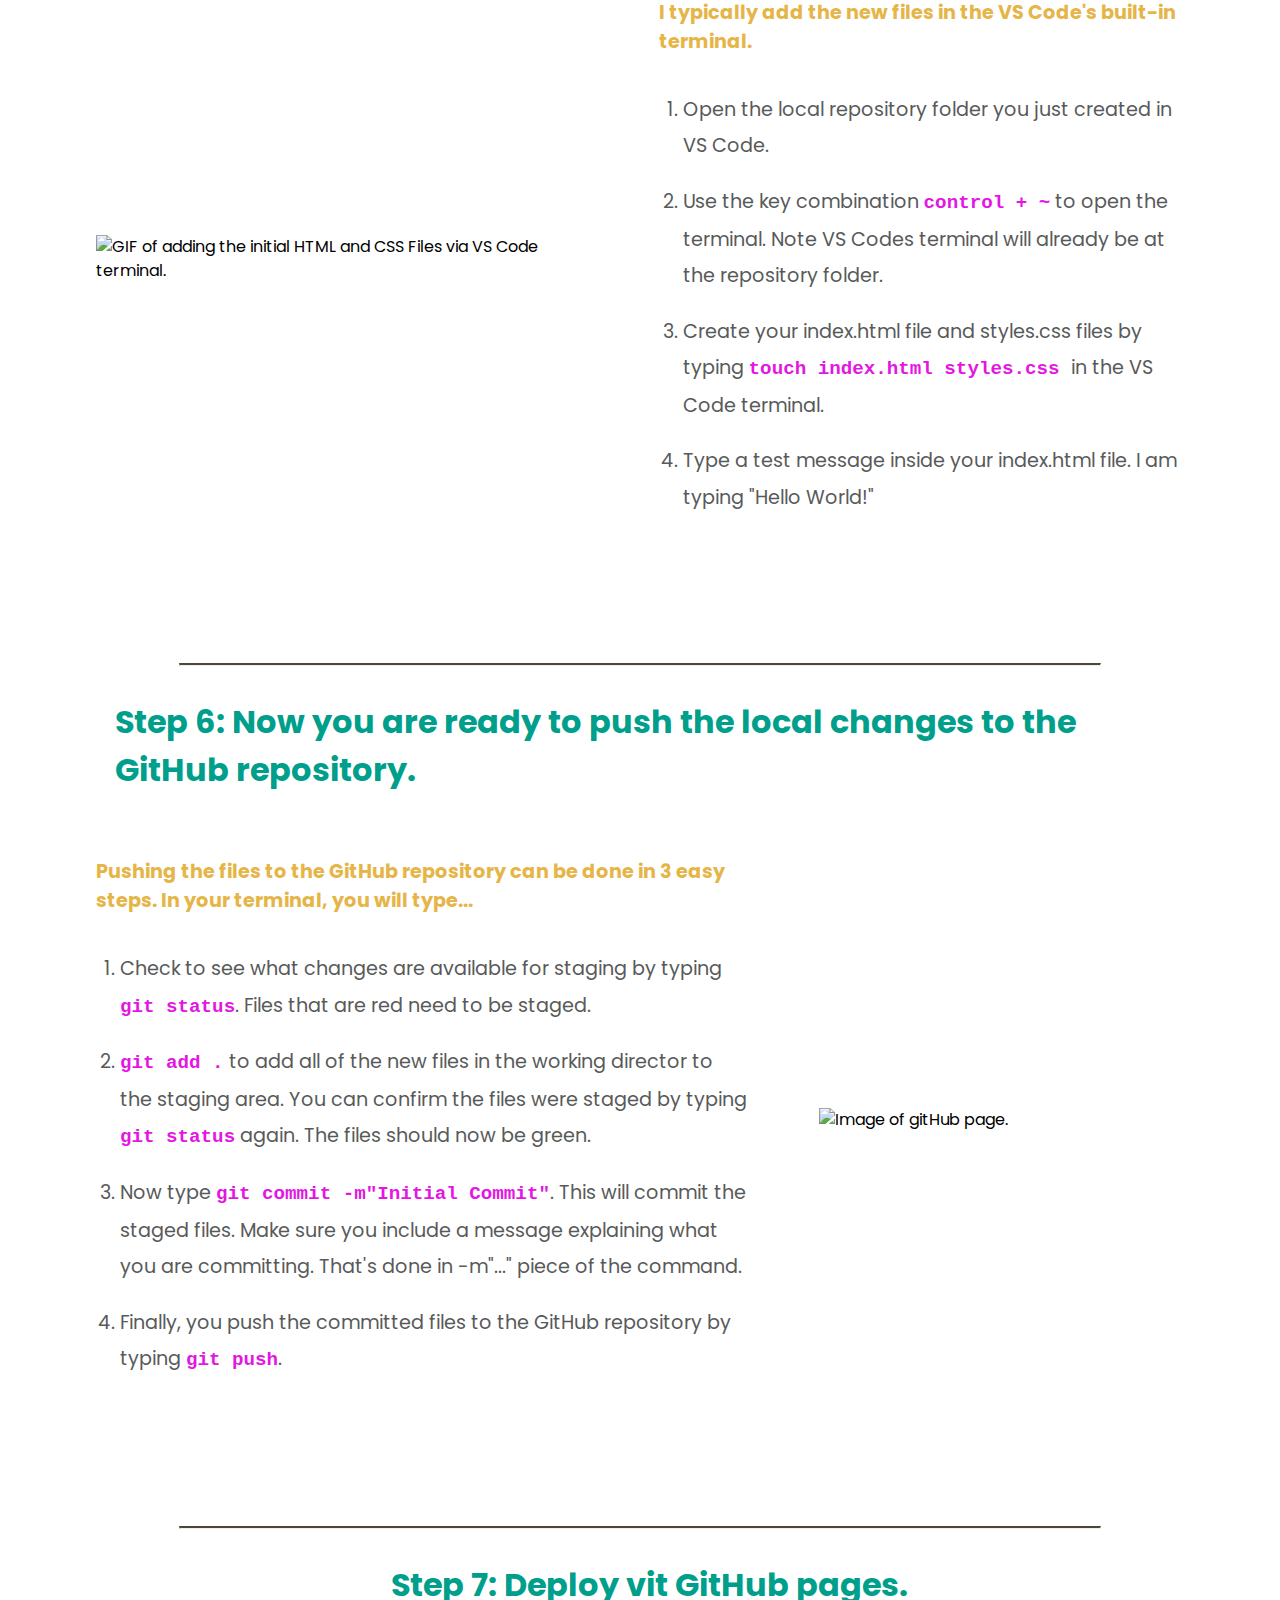
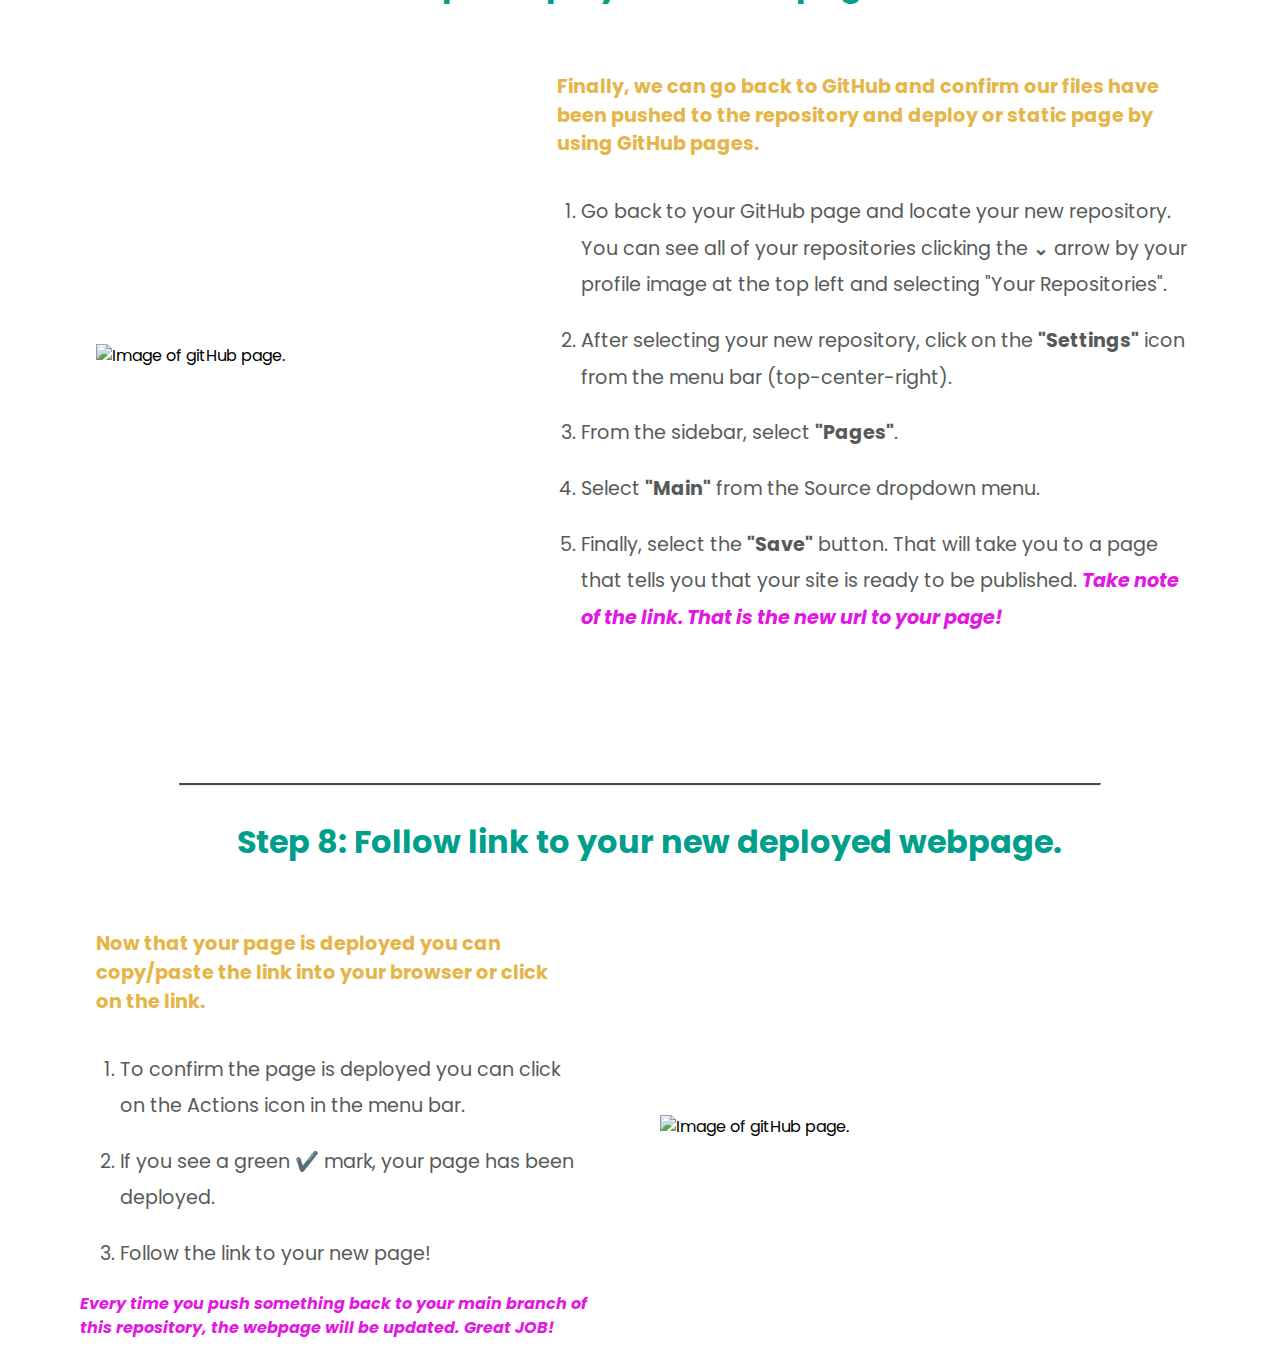
==== commit 00203975: "added devider lines between sections." ====
--- a/index.html
+++ b/index.html
@@ -74,6 +74,7 @@
           </div>
         </div>
       </section>
+      <hr />
       <section>
         <h5 class="subtitle">Step 2: Finalize repository creation.</h5>
         <div class="step-2">
@@ -99,6 +100,7 @@
           </div>
         </div>
       </section>
+      <hr />
       <section>
         <h5 class="subtitle">Step 3: Prepare new repository for cloning.</h5>
         <div class="step-3">
@@ -130,6 +132,7 @@
           </div>
         </div>
       </section>
+      <hr />
       <section>
         <h5 class="subtitle">
           Step 4: Clone the repository to your local machine.
@@ -165,6 +168,7 @@
           </div>
         </div>
       </section>
+      <hr />
       <section>
         <h5 class="subtitle">
           Step 5: Add your initial files to your local repository folder.
@@ -203,6 +207,7 @@
           </div>
         </div>
       </section>
+      <hr />
       <section>
         <h5 class="subtitle">
           Step 6: Now you are ready to push the local changes to the GitHub
@@ -248,6 +253,7 @@
           </div>
         </div>
       </section>
+      <hr />
       <section>
         <h5 class="subtitle">Step 7: Deploy vit GitHub pages.</h5>
         <div class="step-7">
@@ -292,6 +298,7 @@
           </div>
         </div>
       </section>
+      <hr />
       <section>
         <h5 class="subtitle">
           Step 8: Follow link to your new deployed webpage.
--- a/styles.css
+++ b/styles.css
@@ -188,12 +188,16 @@
   display: none;
 }
 
+hr {
+  border-top: 2px solid var(--brown-gray);
+  width: 80%;
+  margin: auto;
+}
 @media only screen and (min-width: 900px) {
   section {
     margin-bottom: 7rem;
-    /* border: solid 1px var(--davys-grey); */
-    background-color: #fde8bf54;
-    border-radius: 20px;
+    /* background-color: #fde8bf54;
+    border-radius: 20px; */
   }
   .title {
     font-size: 3rem;
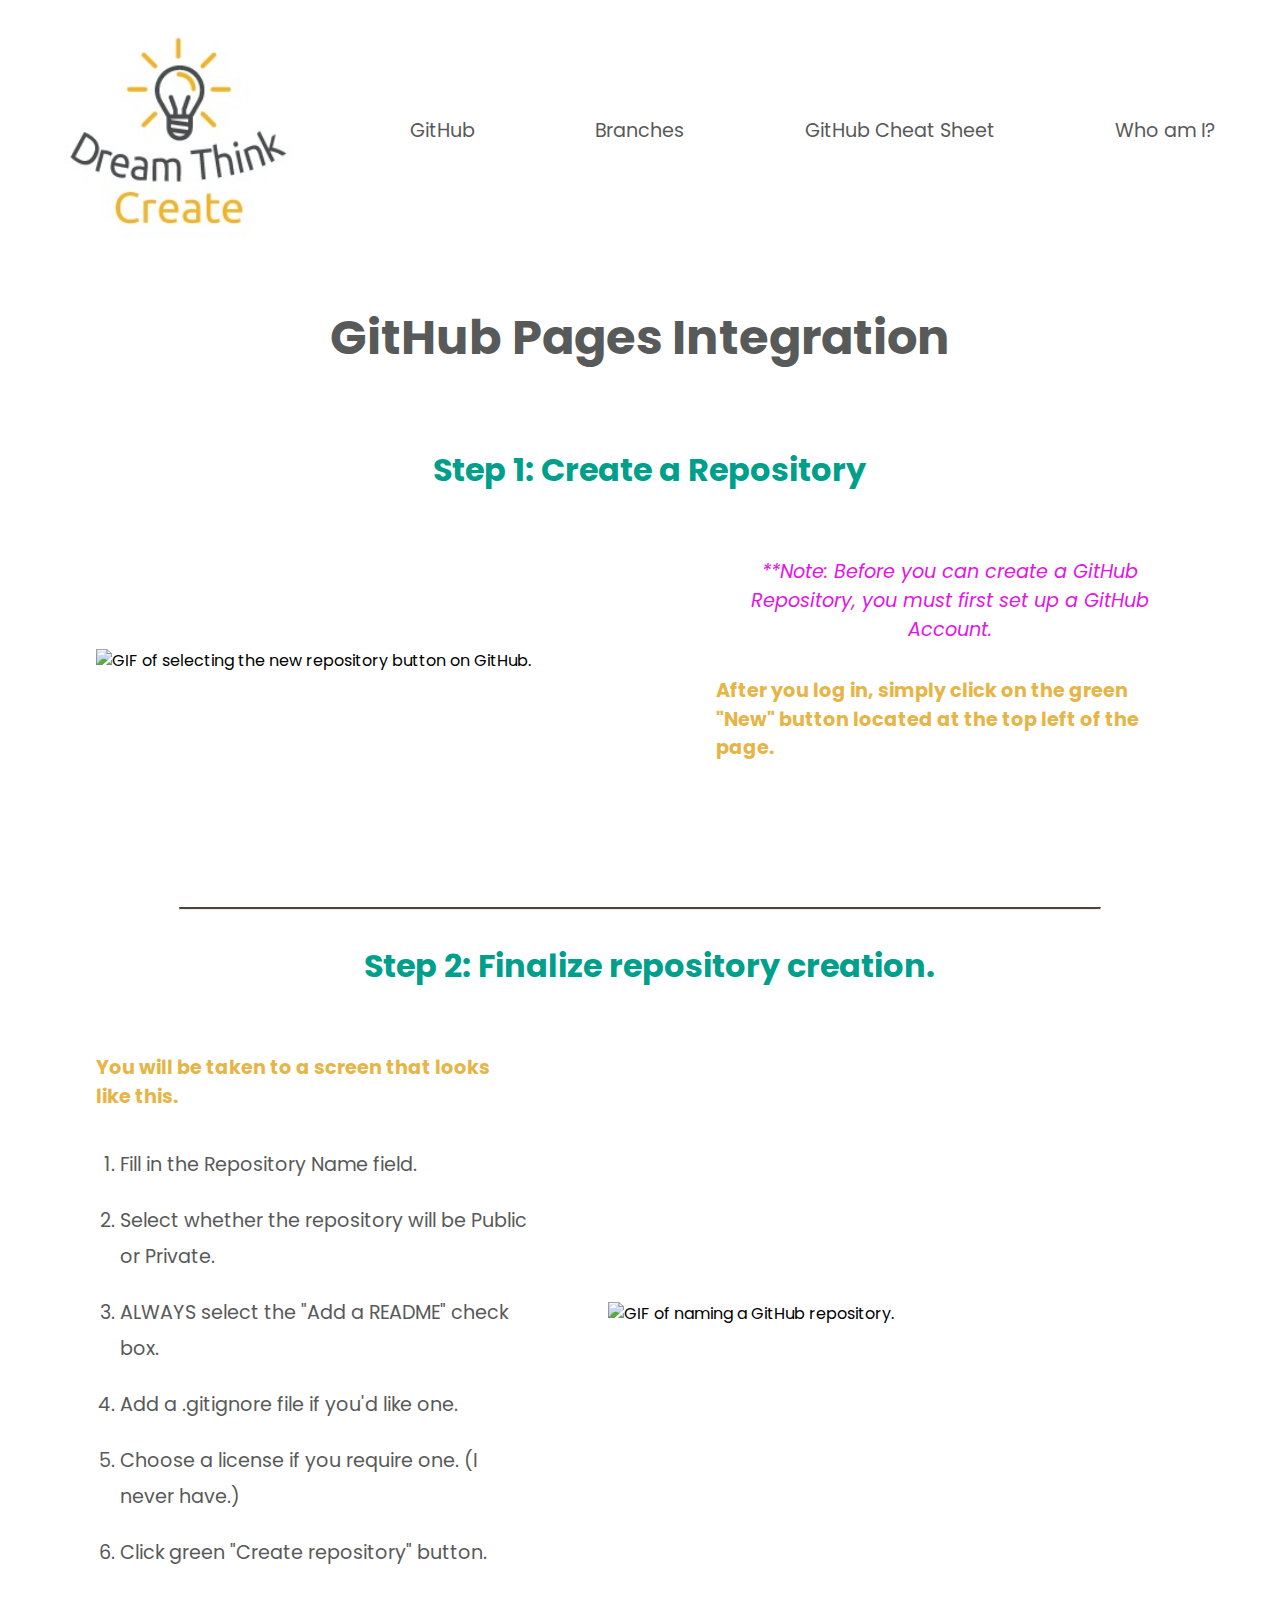
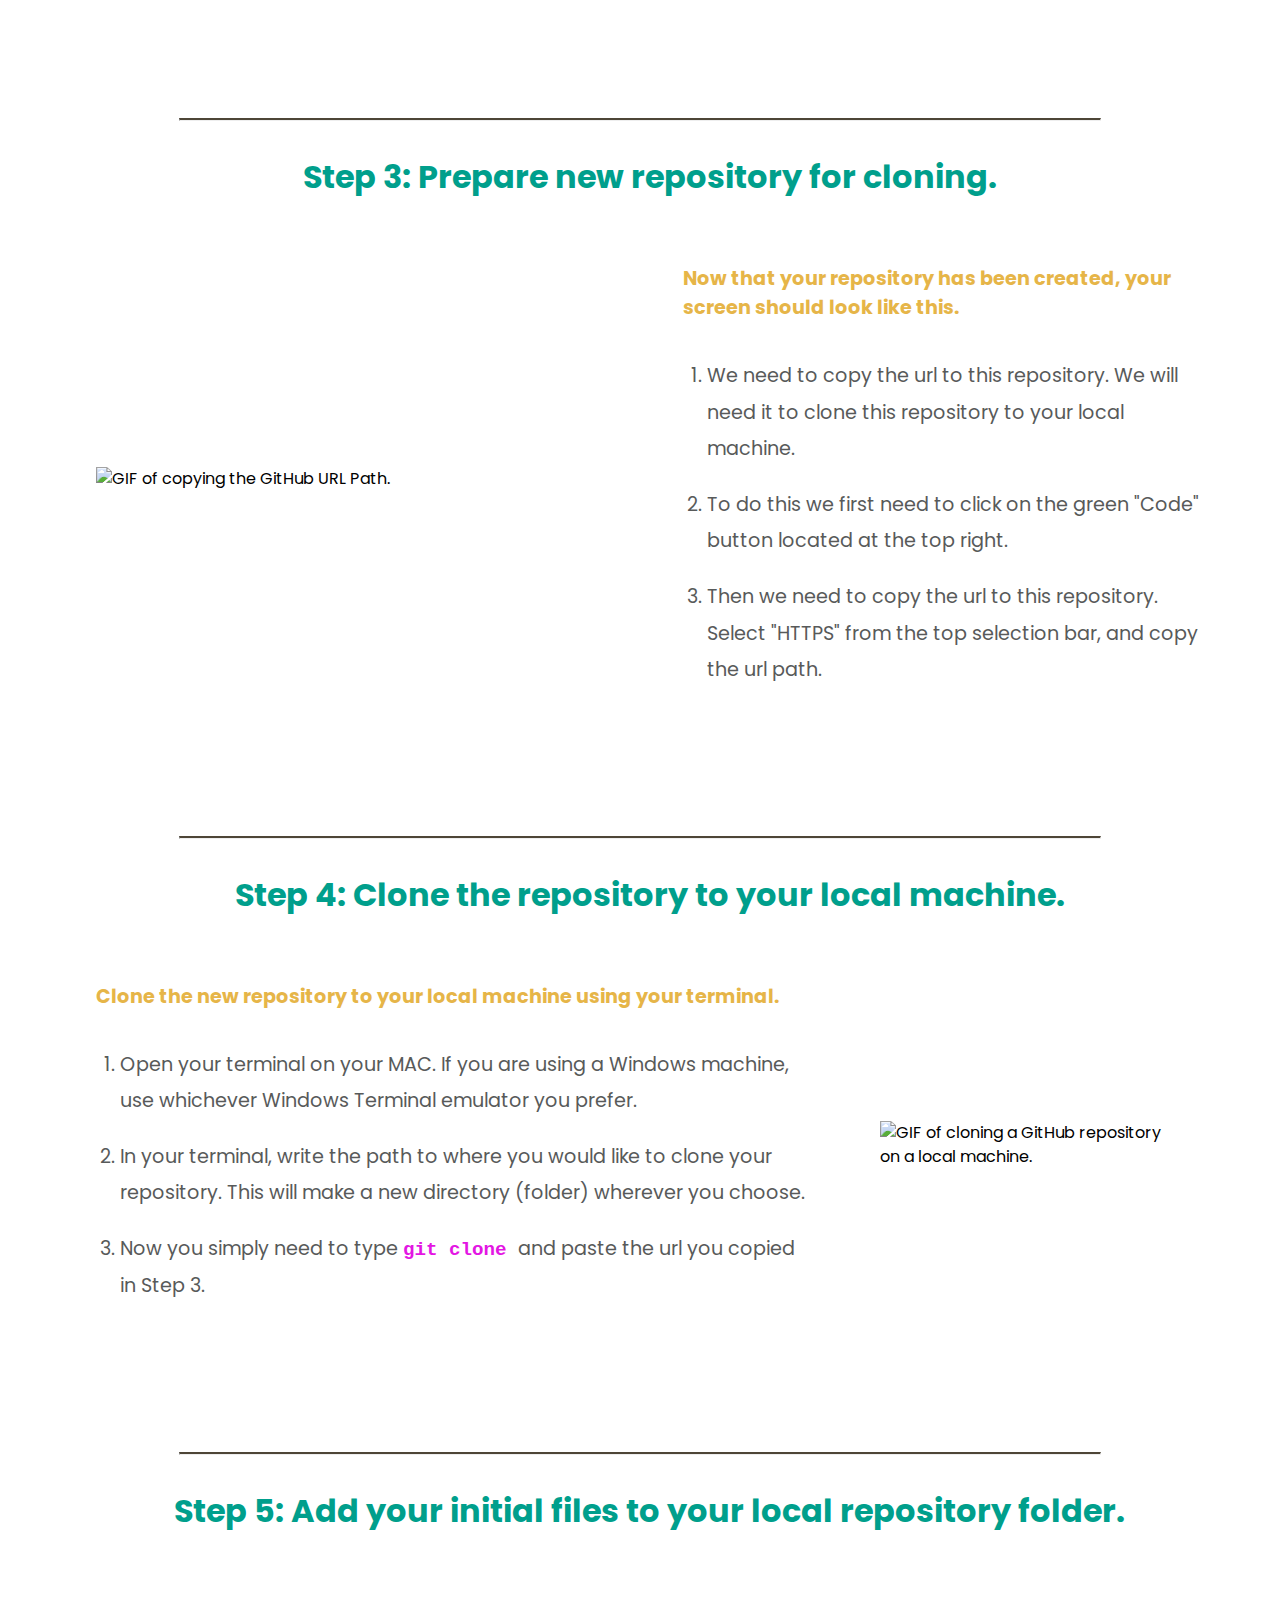
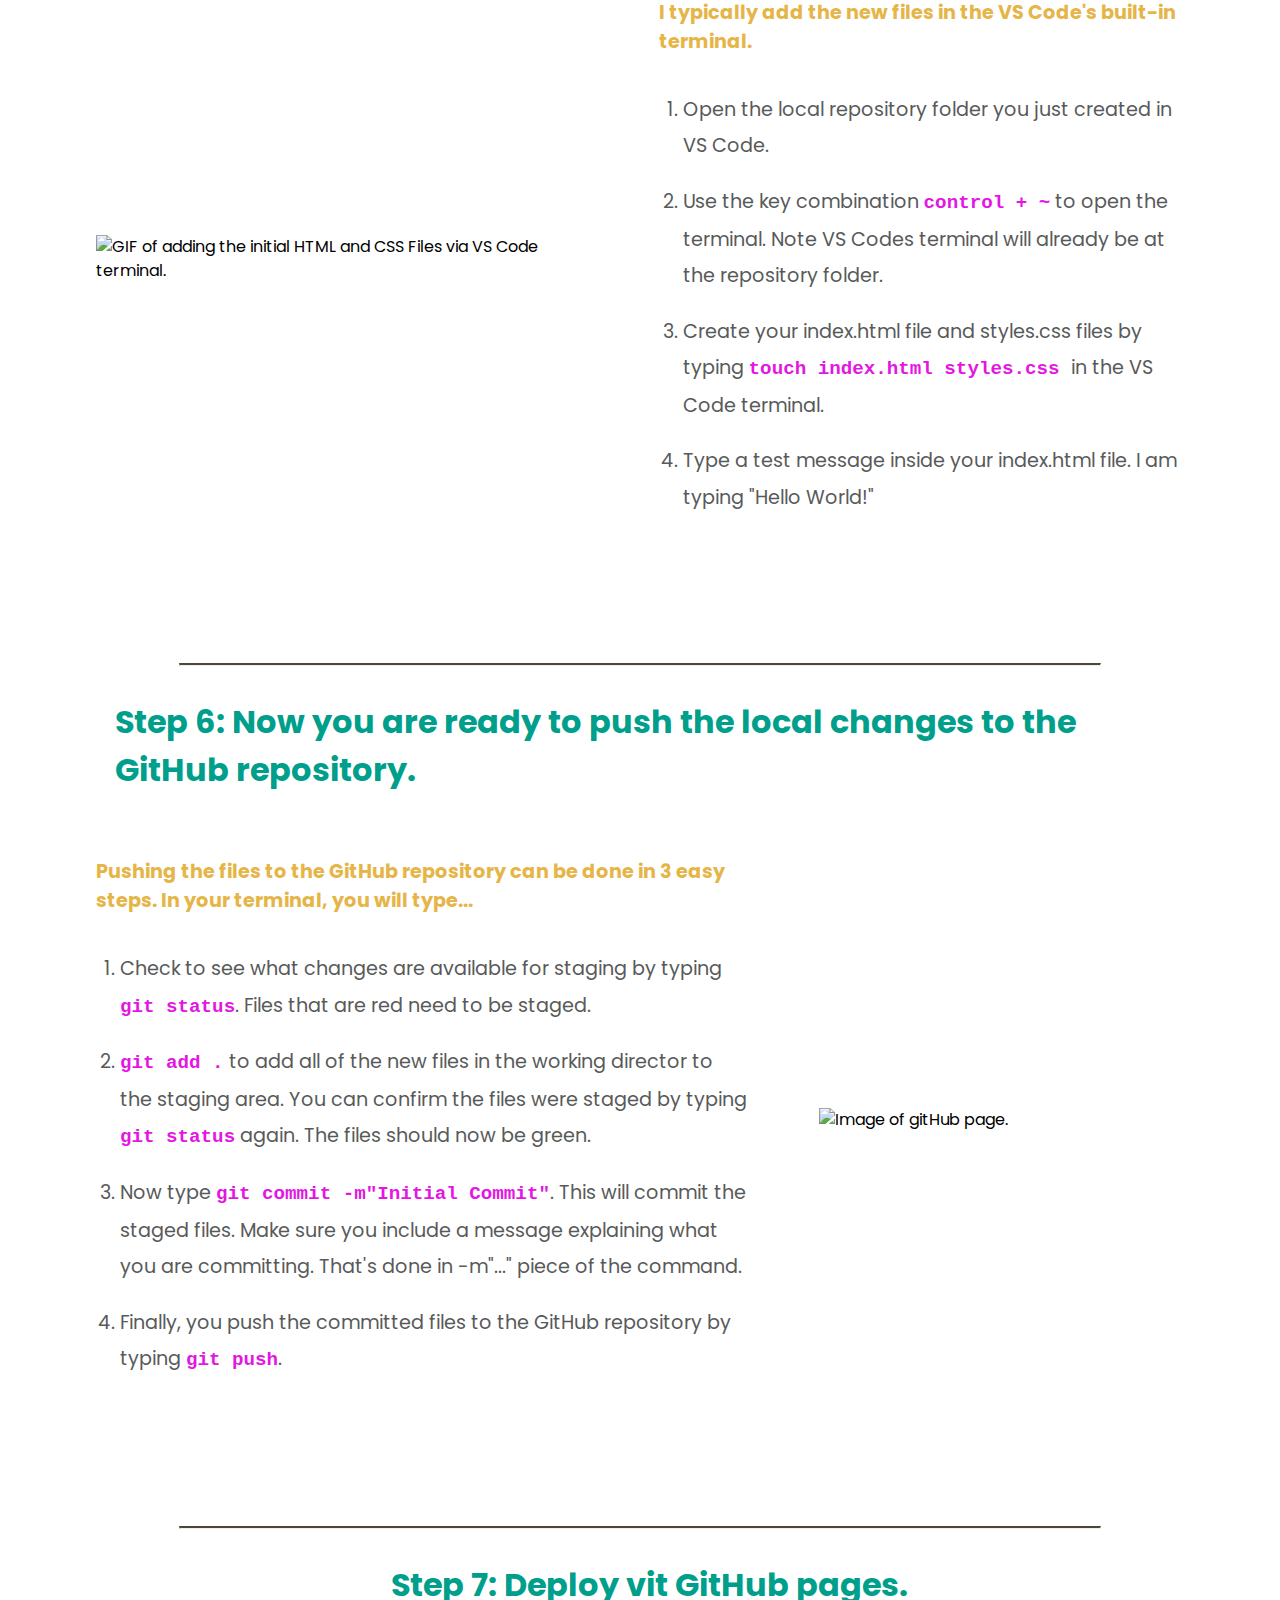
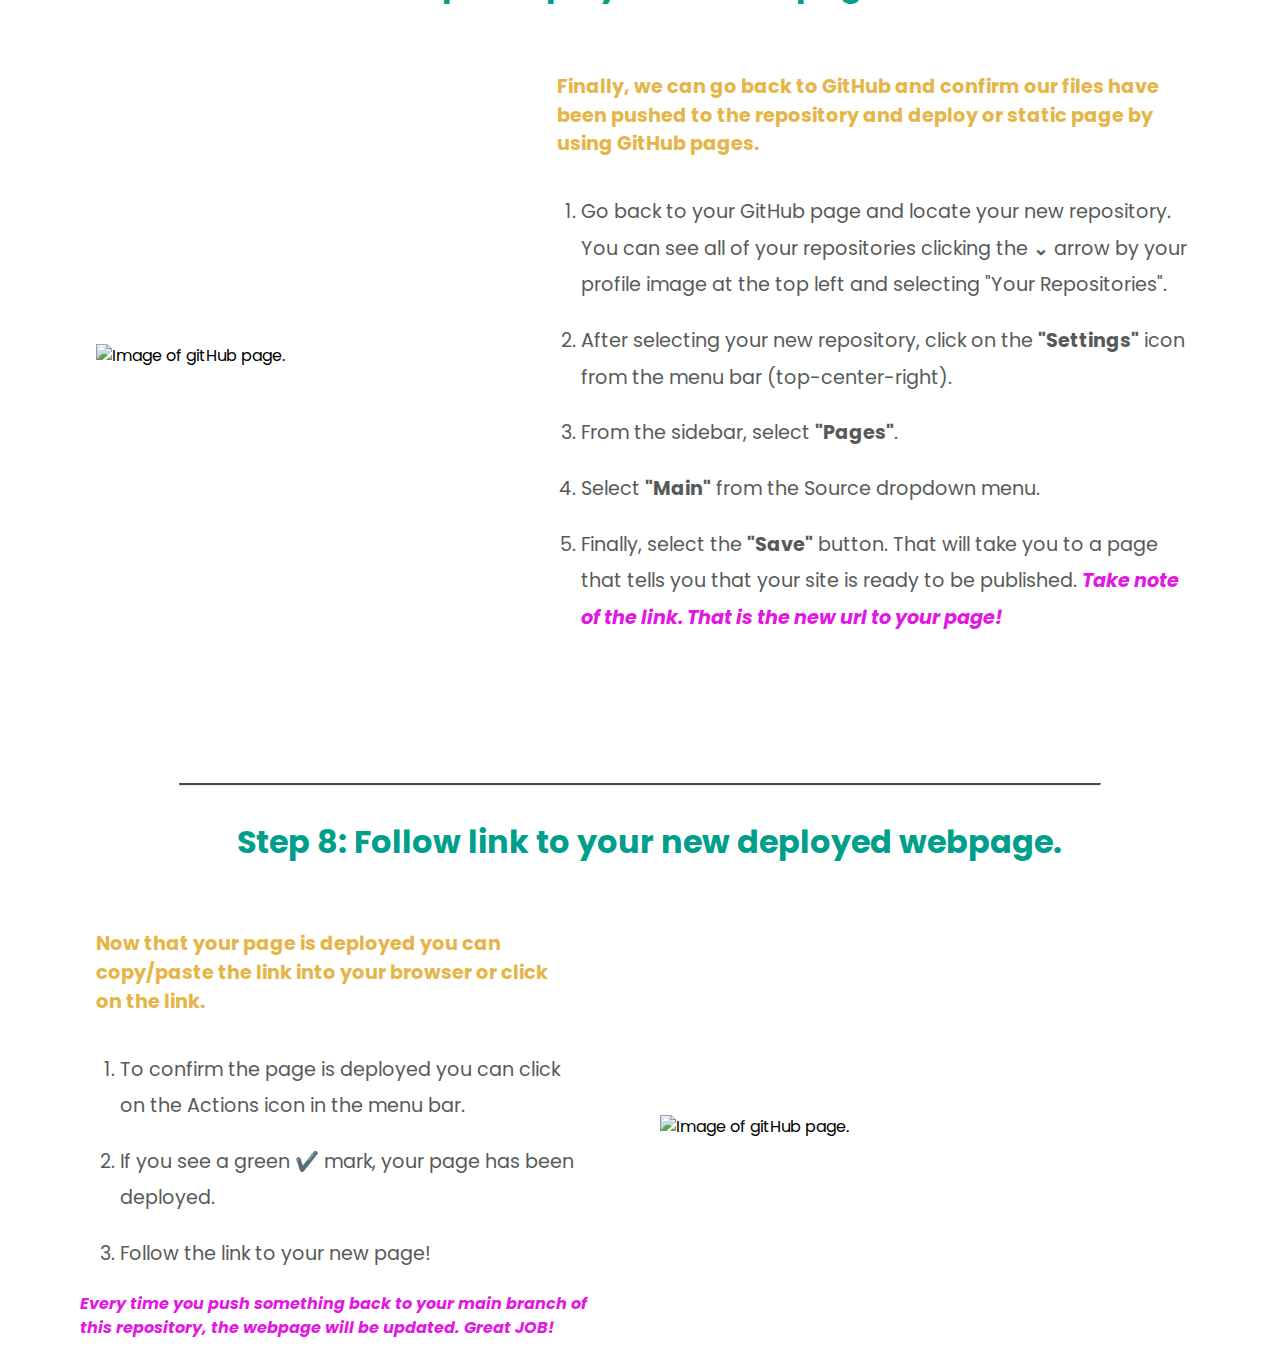
==== commit 905ad509: "Added a stick navbar." ====
--- a/index.html
+++ b/index.html
@@ -13,6 +13,7 @@
       href="https://fonts.googleapis.com/css2?family=Poppins:ital,wght@0,100;0,300;0,400;0,600;0,700;1,100;1,300;1,400;1,600;1,700&display=swap"
       rel="stylesheet"
     />
+    <script src="./script.js" defer></script>
   </head>
   <body>
     <nav>
@@ -50,9 +51,52 @@
       </ul>
     </nav>
     <div class="page-container">
-      <section>
+      <div class="page-navbar">
+        <ul class="page-links">
+          <li>
+            <a href="#step-1" class="page-link">Step 1</a>
+          </li>
+          <li>
+            <a href="#step-2" class="page-link">Step 2</a>
+          </li>
+          <li>
+            <a href="#step-3" class="page-link">Step 3</a>
+          </li>
+          <li>
+            <a href="#step-4" class="page-link">Step 4</a>
+          </li>
+          <li>
+            <a href="#step-5" class="page-link">Step 5</a>
+          </li>
+          <li>
+            <a href="#step-6" class="page-link">Step 6</a>
+          </li>
+          <li>
+            <a href="#step-7" class="page-link">Step 7</a>
+          </li>
+          <li>
+            <a href="#step-8" class="page-link">Step 8</a>
+          </li>
+          <li>
+            <svg
+              xmlns="http://www.w3.org/2000/svg"
+              class="close-icon"
+              fill="none"
+              viewBox="0 0 24 24"
+              stroke="currentColor"
+              stroke-width="2"
+            >
+              <path
+                stroke-linecap="round"
+                stroke-linejoin="round"
+                d="M6 18L18 6M6 6l12 12"
+              />
+            </svg>
+          </li>
+        </ul>
+      </div>
+      <section id="step-1">
         <h1 class="title">GitHub Pages Integration</h1>
-
         <h5 class="subtitle">Step 1: Create a Repository</h5>
         <div class="step-1">
           <div class="section-image">
@@ -75,7 +119,7 @@
         </div>
       </section>
       <hr />
-      <section>
+      <section id="step-2">
         <h5 class="subtitle">Step 2: Finalize repository creation.</h5>
         <div class="step-2">
           <div class="section-image section-2-image">
@@ -101,7 +145,7 @@
         </div>
       </section>
       <hr />
-      <section>
+      <section id="step-3">
         <h5 class="subtitle">Step 3: Prepare new repository for cloning.</h5>
         <div class="step-3">
           <div class="section-image">
@@ -133,7 +177,7 @@
         </div>
       </section>
       <hr />
-      <section>
+      <section id="step-4">
         <h5 class="subtitle">
           Step 4: Clone the repository to your local machine.
         </h5>
@@ -169,7 +213,7 @@
         </div>
       </section>
       <hr />
-      <section>
+      <section id="step-5">
         <h5 class="subtitle">
           Step 5: Add your initial files to your local repository folder.
         </h5>
@@ -208,7 +252,7 @@
         </div>
       </section>
       <hr />
-      <section>
+      <section id="step-6">
         <h5 class="subtitle">
           Step 6: Now you are ready to push the local changes to the GitHub
           repository.
@@ -254,7 +298,7 @@
         </div>
       </section>
       <hr />
-      <section>
+      <section id="step-7">
         <h5 class="subtitle">Step 7: Deploy vit GitHub pages.</h5>
         <div class="step-7">
           <div class="section-image">
@@ -299,7 +343,7 @@
         </div>
       </section>
       <hr />
-      <section>
+      <section id="step-8">
         <h5 class="subtitle">
           Step 8: Follow link to your new deployed webpage.
         </h5>
--- a/styles.css
+++ b/styles.css
@@ -85,29 +85,90 @@
   justify-content: space-between;
   list-style-type: none;
   padding-left: 0;
+  transition: 0.6s;
 }
 
 .nav-links a:link,
 .nav-links a:visited {
+  font-size: 1.2rem;
   color: var(--davys-grey);
   text-decoration: none;
+  transition: 0.3s;
 }
 
 .nav-links a:hover {
   color: var(--river-green);
-  font-weight: 800;
+  font-weight: 400;
+  font-size: 1.5rem;
+  transition: 0.3s;
 }
 
 .nav-links a:active {
-  font-weight: 400;
-}
-/* .page-container {
+  font-size: 1.2rem;
+  transition: 0.1s;
+}
+
+.page-navbar {
+  display: none;
+}
+
+.page-navbar.sticky {
+  display: block;
+}
+
+.page-links {
+  position: fixed;
+  top: 11rem;
+  left: 5rem;
+  width: 90%;
   display: flex;
-  flex-direction: column;
-  justify-content: space-between;
-  margin: 0 auto;
-  height: auto;
-} */
+  flex-direction: row;
+  justify-content: space-around;
+  /* gap: 1rem; */
+  transition: 0.6s;
+  padding: 1rem 1rem;
+  background: #15111174;
+}
+
+.page-navbar ul li {
+  list-style-type: none;
+}
+
+.page-navbar ul li:hover {
+  background: none;
+}
+.page-navbar ul li a {
+  color: white;
+}
+.page-navbar ul li a:hover {
+  font-size: 1.5rem;
+  color: var(--river-green);
+}
+
+.page-navbar ul li a {
+  text-decoration: none;
+  font-size: 1.3rem;
+  padding: 0rem 1rem;
+  display: block;
+  text-align: center;
+  transition: all 0.3s ease;
+}
+
+.close-icon {
+  width: 24px;
+  stroke: white;
+  margin-left: 80%;
+}
+
+.close-icon:hover {
+  stroke: var(--maximum-yellow-red);
+  cursor: pointer;
+}
+
+.close-icon:active {
+  width: 22px;
+}
+
 section {
   width: 100%;
   /* height: 80vh; */
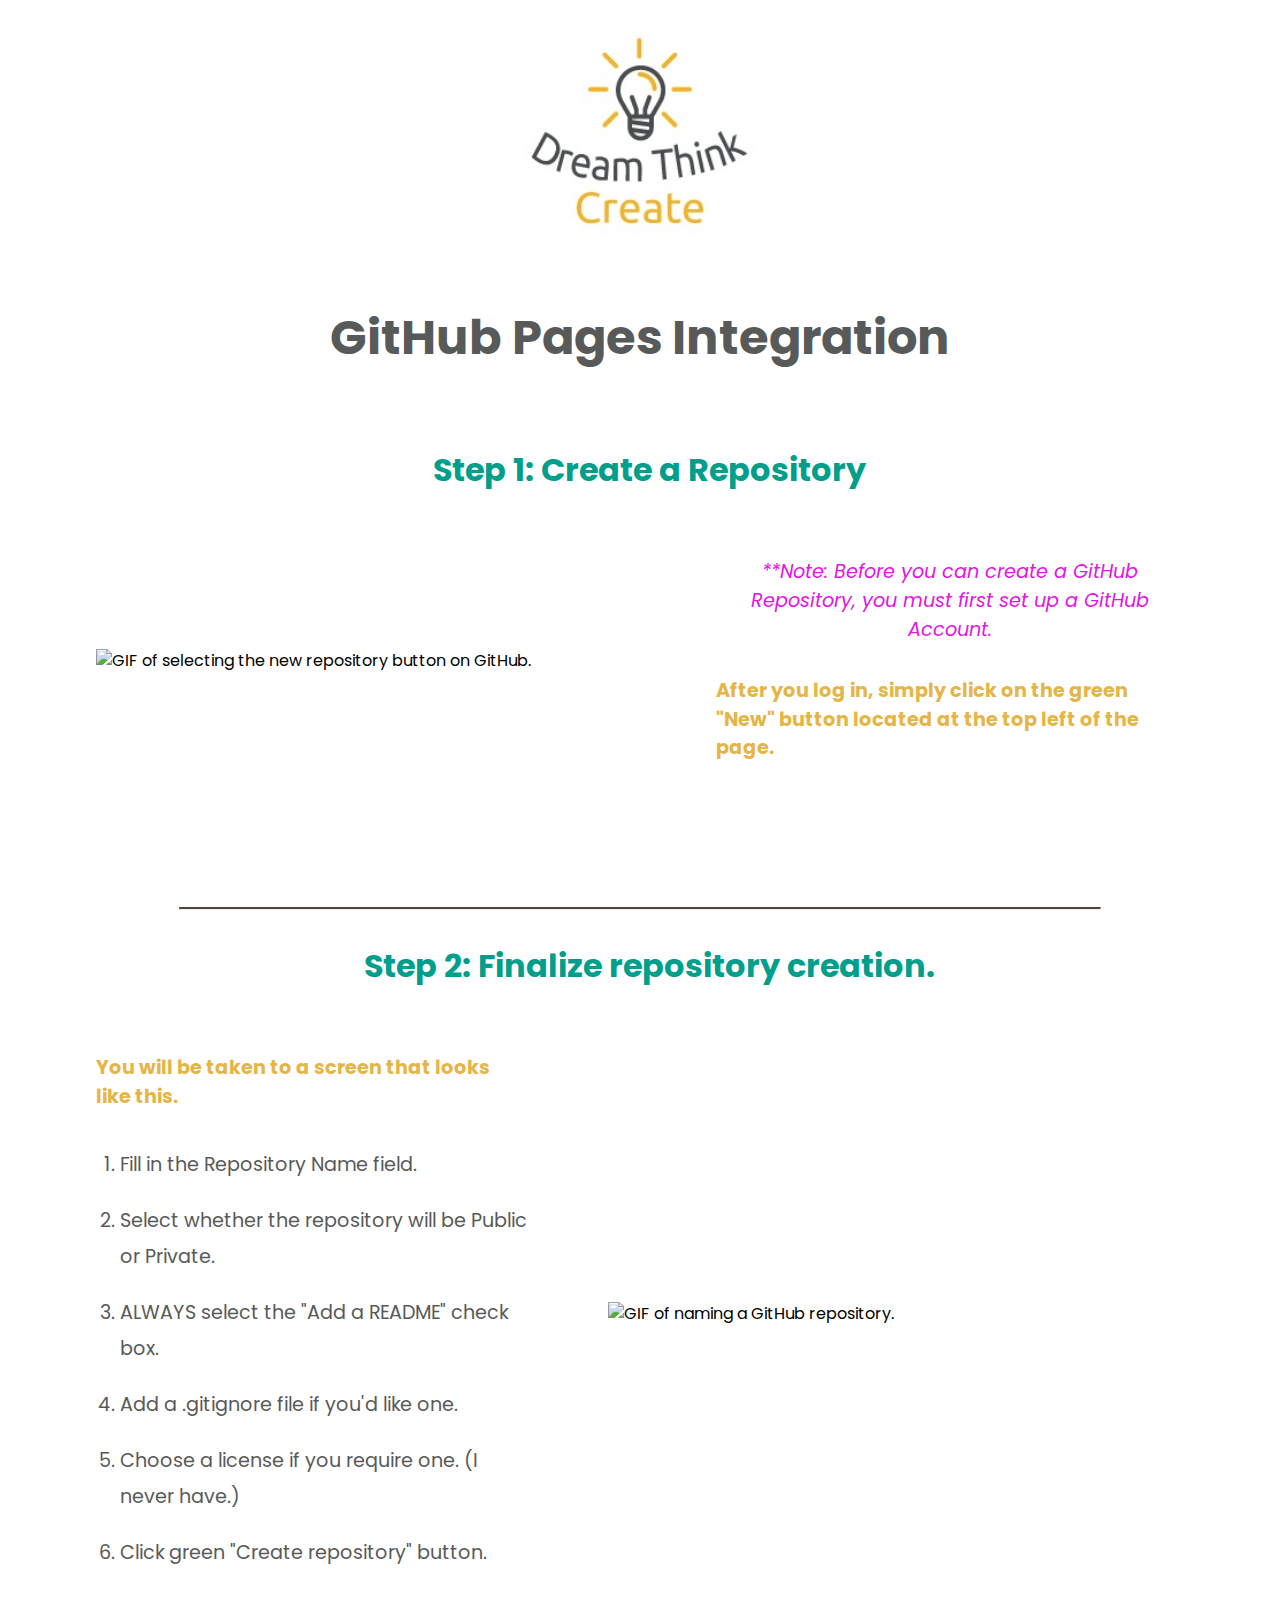
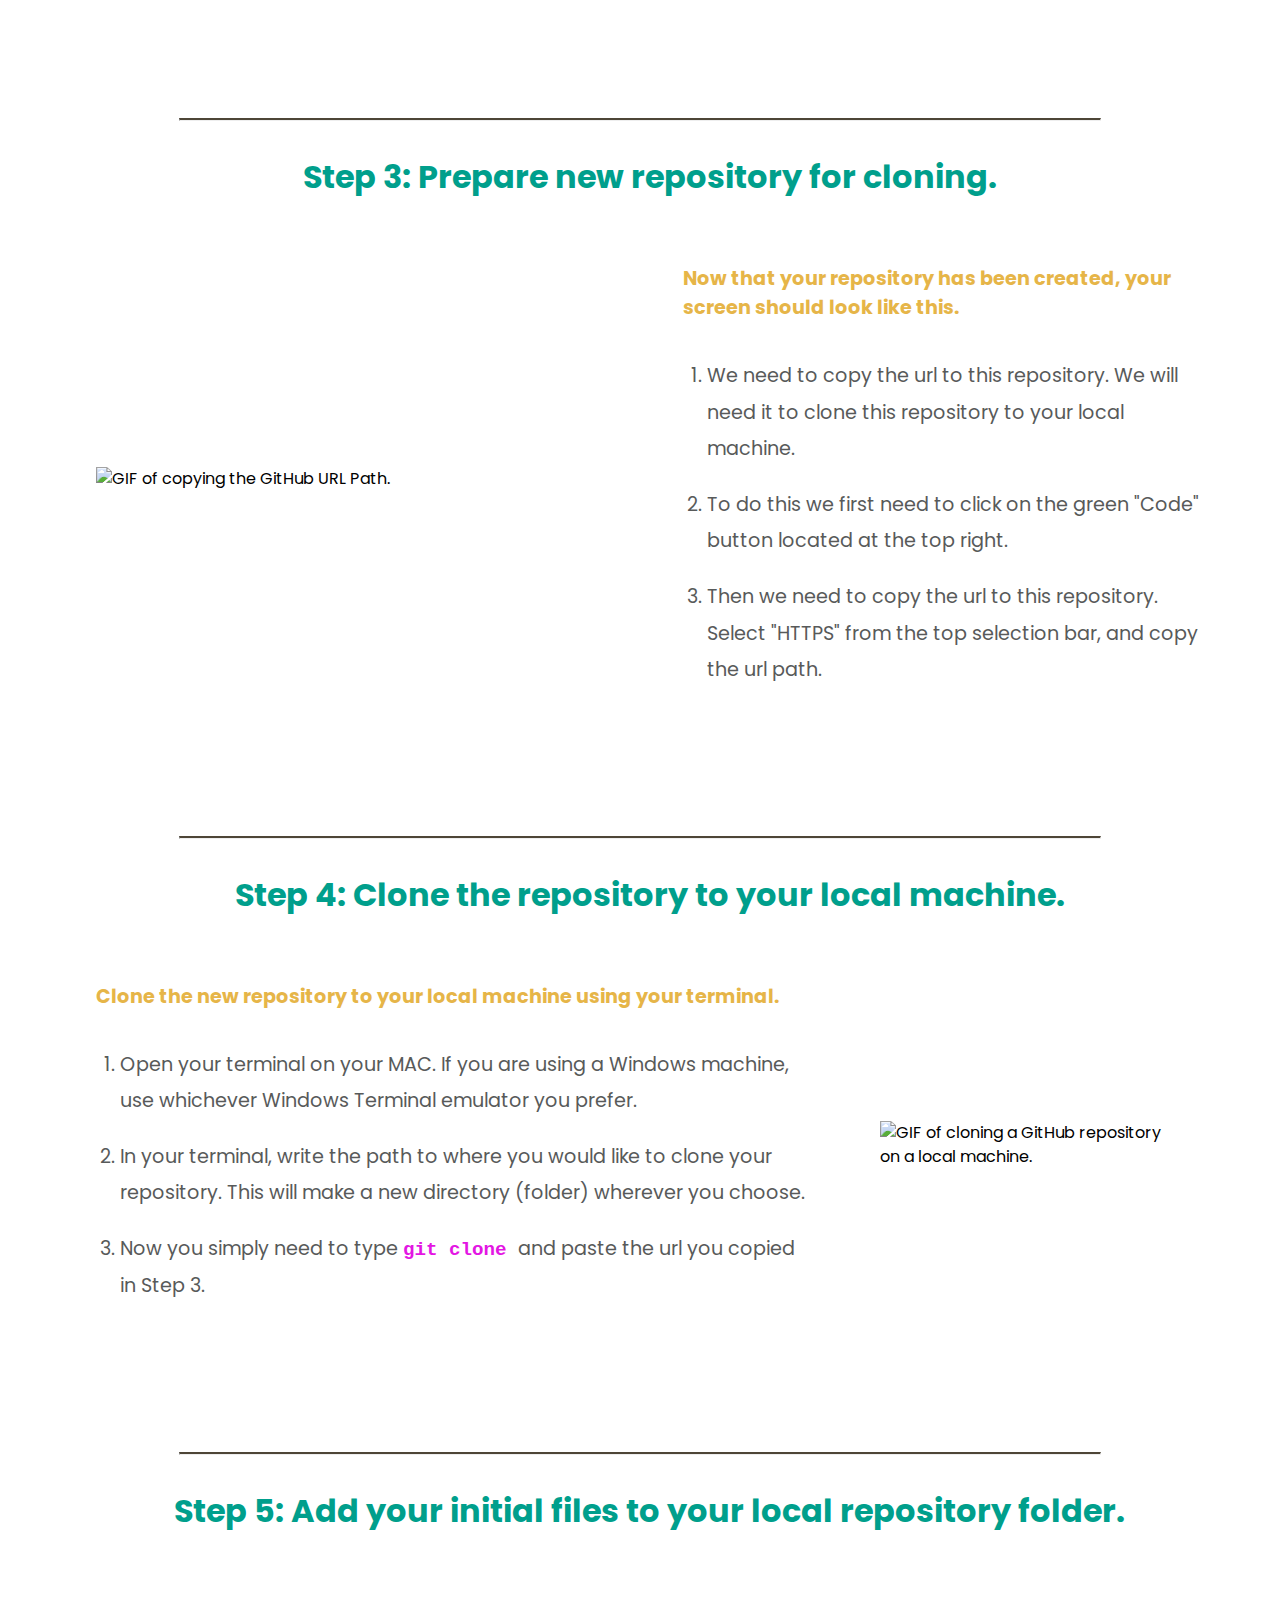
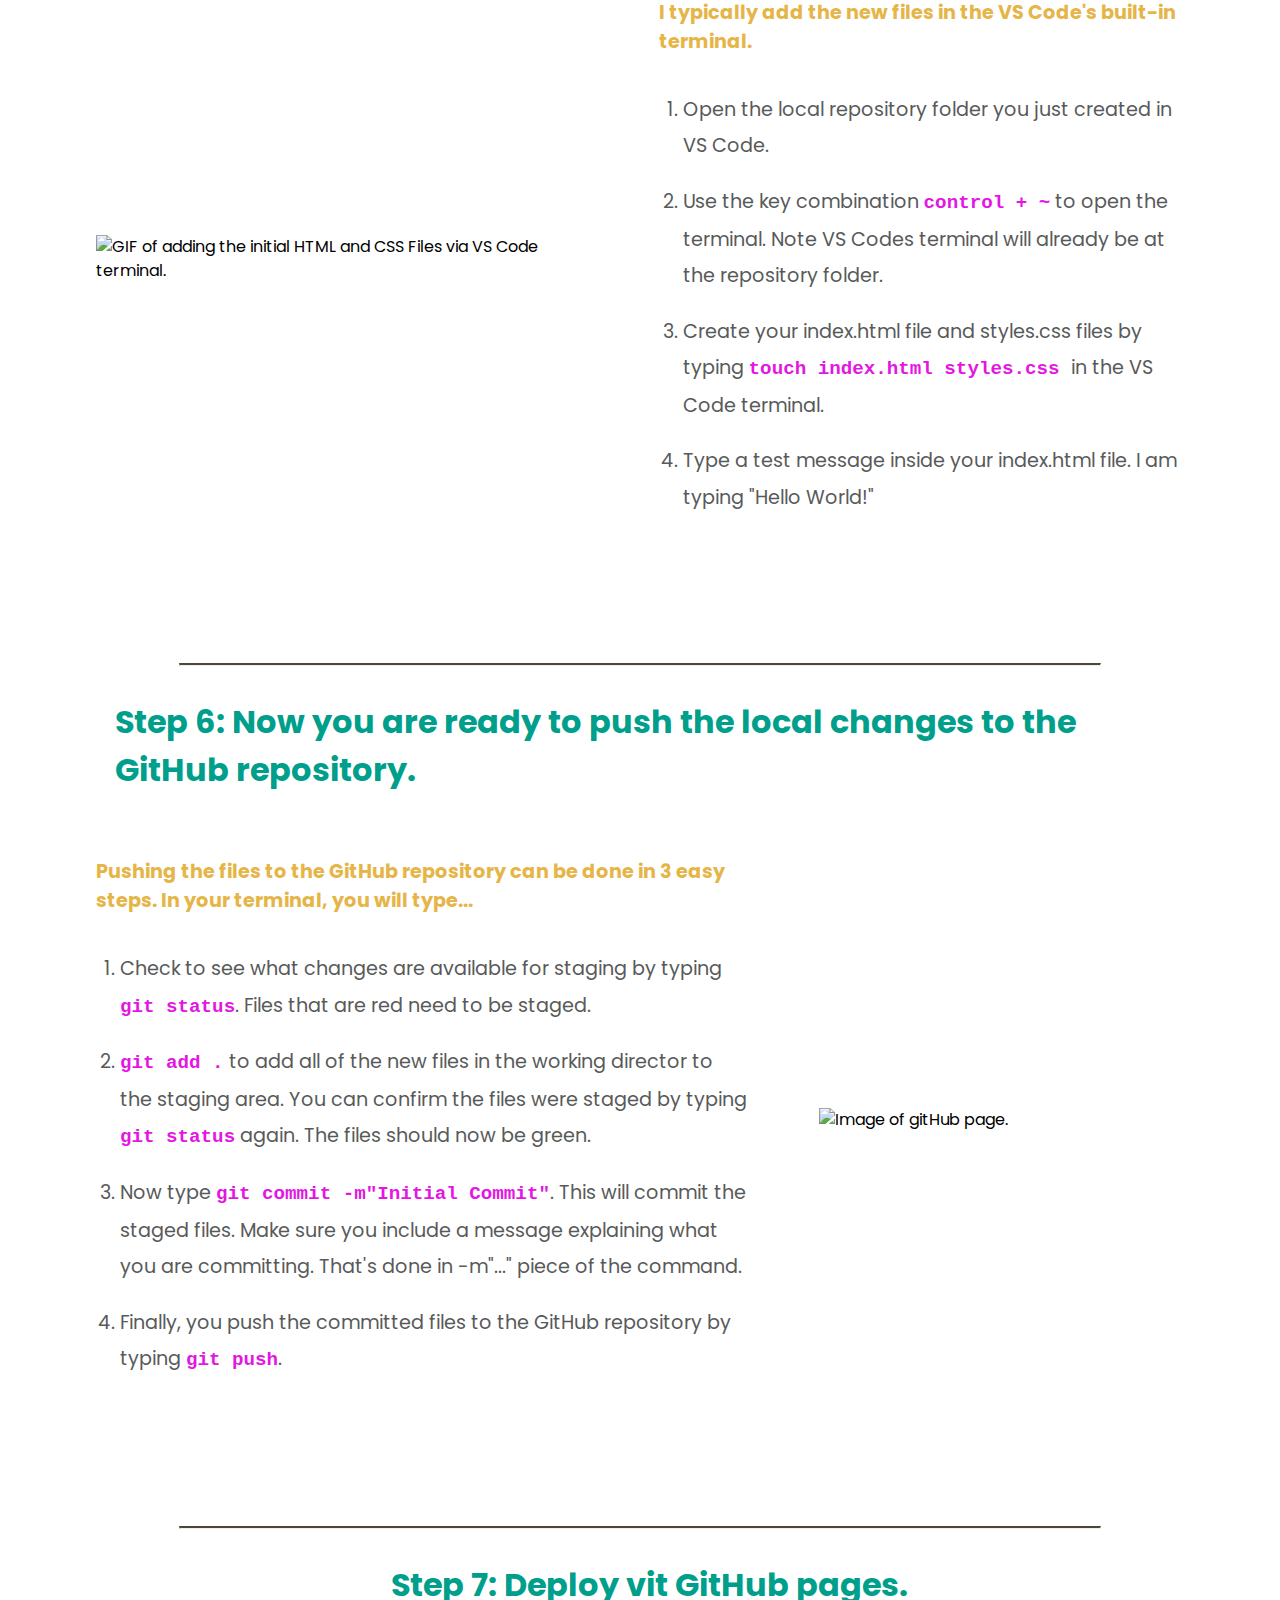
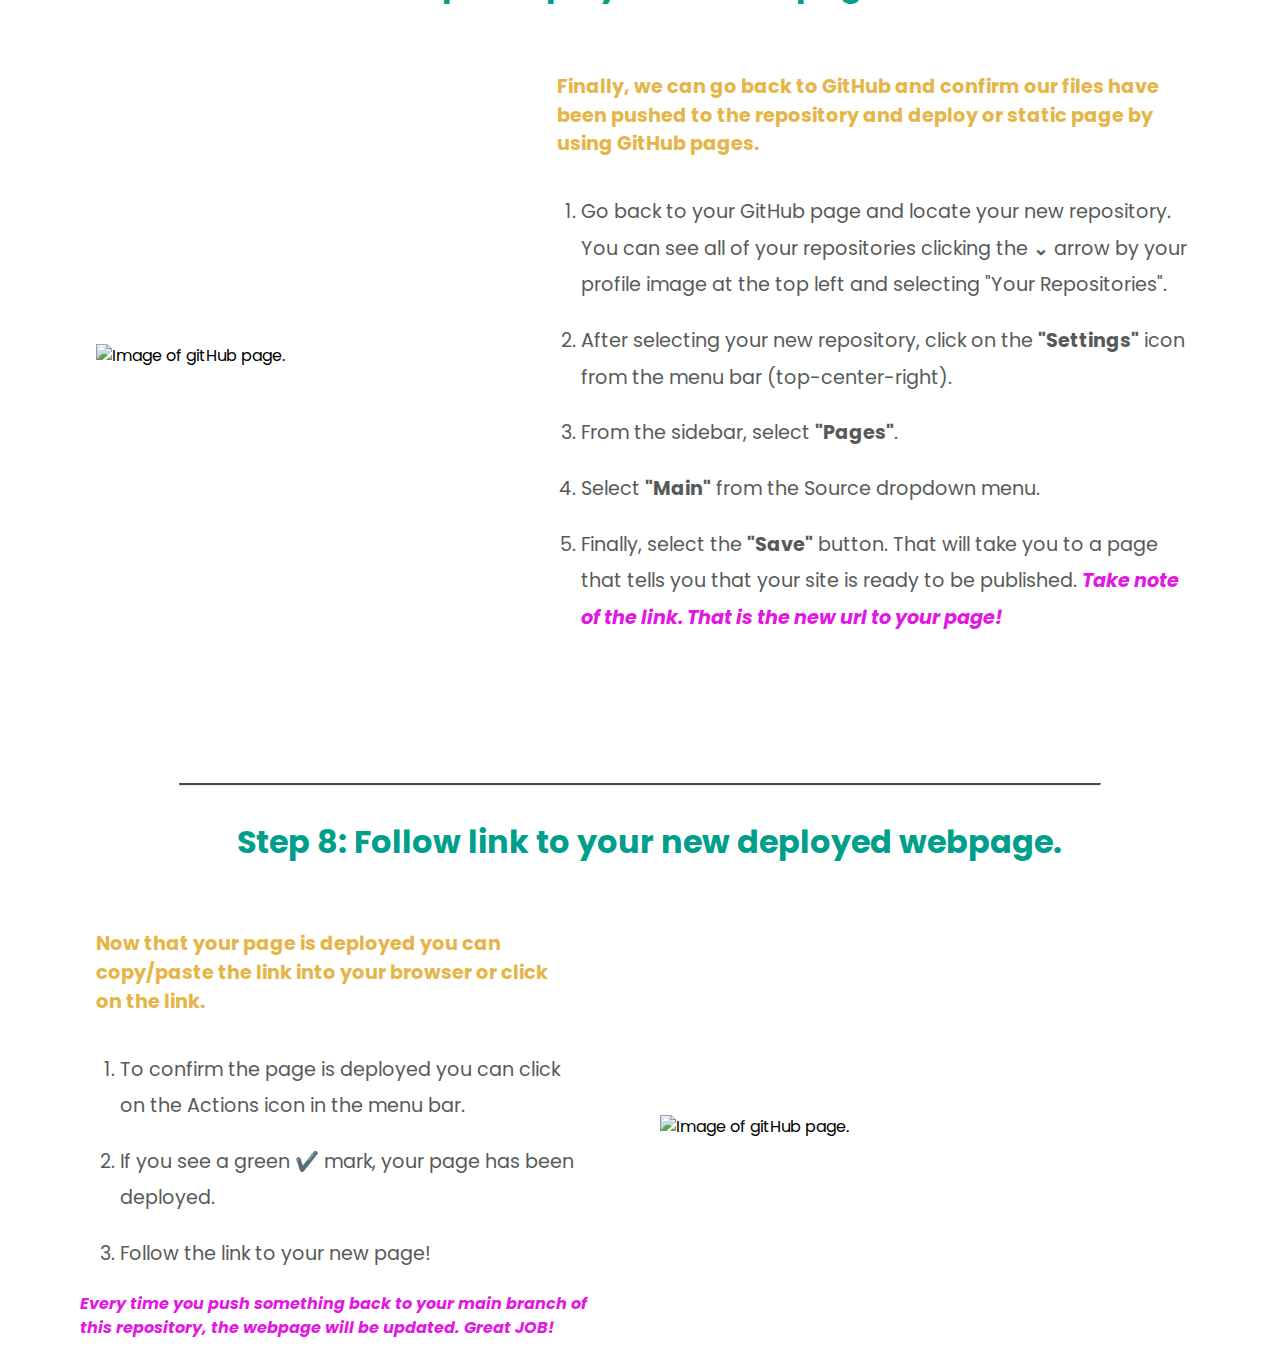
==== commit d40a2b59: "Set up navbar toggle...sort of." ====
--- a/index.html
+++ b/index.html
@@ -25,6 +25,11 @@
         Logo."
         />
       </div>
+      <a href="" class="toggle-button">
+        <span class="bar"></span>
+        <span class="bar"></span>
+        <span class="bar"></span>
+      </a>
       <ul class="nav-links">
         <li>
           <a href="https://github.com" target="_blank" rel="noopener noreferrer"
--- a/styles.css
+++ b/styles.css
@@ -65,8 +65,9 @@
 }
 /* !Navbar Styling */
 nav {
+  width: 100%;
   display: flex;
-  justify-content: space-between;
+  justify-content: space-around;
   align-items: center;
 }
 
@@ -80,17 +81,25 @@
 }
 
 .nav-links {
-  width: 70%;
-  display: flex;
-  justify-content: space-between;
+  width: 80%;
+  margin-top: 2rem;
+  display: none;
+  flex-direction: column;
+  gap: 1.5rem;
+  /* justify-content: space-around; */
+  align-items: center;
   list-style-type: none;
   padding-left: 0;
   transition: 0.6s;
 }
 
+.nav-links.active {
+  display: flex;
+}
+
 .nav-links a:link,
 .nav-links a:visited {
-  font-size: 1.2rem;
+  font-size: 0.8rem;
   color: var(--davys-grey);
   text-decoration: none;
   transition: 0.3s;
@@ -99,12 +108,12 @@
 .nav-links a:hover {
   color: var(--river-green);
   font-weight: 400;
-  font-size: 1.5rem;
+  font-size: 1rem;
   transition: 0.3s;
 }
 
 .nav-links a:active {
-  font-size: 1.2rem;
+  font-size: 0.8rem;
   transition: 0.1s;
 }
 
@@ -118,16 +127,35 @@
 
 .page-links {
   position: fixed;
-  top: 11rem;
-  left: 5rem;
-  width: 90%;
+  top: 5rem;
+  left: 0rem;
+  width: 100%;
   display: flex;
   flex-direction: row;
+  flex-wrap: wrap;
   justify-content: space-around;
-  /* gap: 1rem; */
   transition: 0.6s;
-  padding: 1rem 1rem;
+  padding: 0.75rem 0.75rem;
   background: #15111174;
+}
+
+.toggle-button {
+  position: absolute;
+  top: 3.5rem;
+  right: 2rem;
+  display: none;
+  flex-direction: column;
+  justify-content: space-between;
+  width: 30px;
+  height: 21px;
+  display: flex;
+}
+
+.toggle-button .bar {
+  height: 2px;
+  width: 100%;
+  background-color: var(--davys-grey);
+  border-radius: 10px;
 }
 
 .page-navbar ul li {
@@ -137,9 +165,7 @@
 .page-navbar ul li:hover {
   background: none;
 }
-.page-navbar ul li a {
-  color: white;
-}
+
 .page-navbar ul li a:hover {
   font-size: 1.5rem;
   color: var(--river-green);
@@ -147,7 +173,8 @@
 
 .page-navbar ul li a {
   text-decoration: none;
-  font-size: 1.3rem;
+  color: white;
+  font-size: 1rem;
   padding: 0rem 1rem;
   display: block;
   text-align: center;
@@ -378,4 +405,27 @@
   .section-8-image {
     order: 2;
   }
-}
+
+  .toggle-button {
+    display: none;
+  }
+
+  .nav-links {
+    flex-direction: row;
+    justify-content: flex-end;
+    gap: 10%;
+  }
+
+  .nav-links a:link,
+  .nav-links a:visited {
+    font-size: 1.2rem;
+  }
+
+  .nav-links a:hover {
+    font-size: 1.5rem;
+  }
+
+  .nav-links a:active {
+    font-size: 1.2rem;
+  }
+}
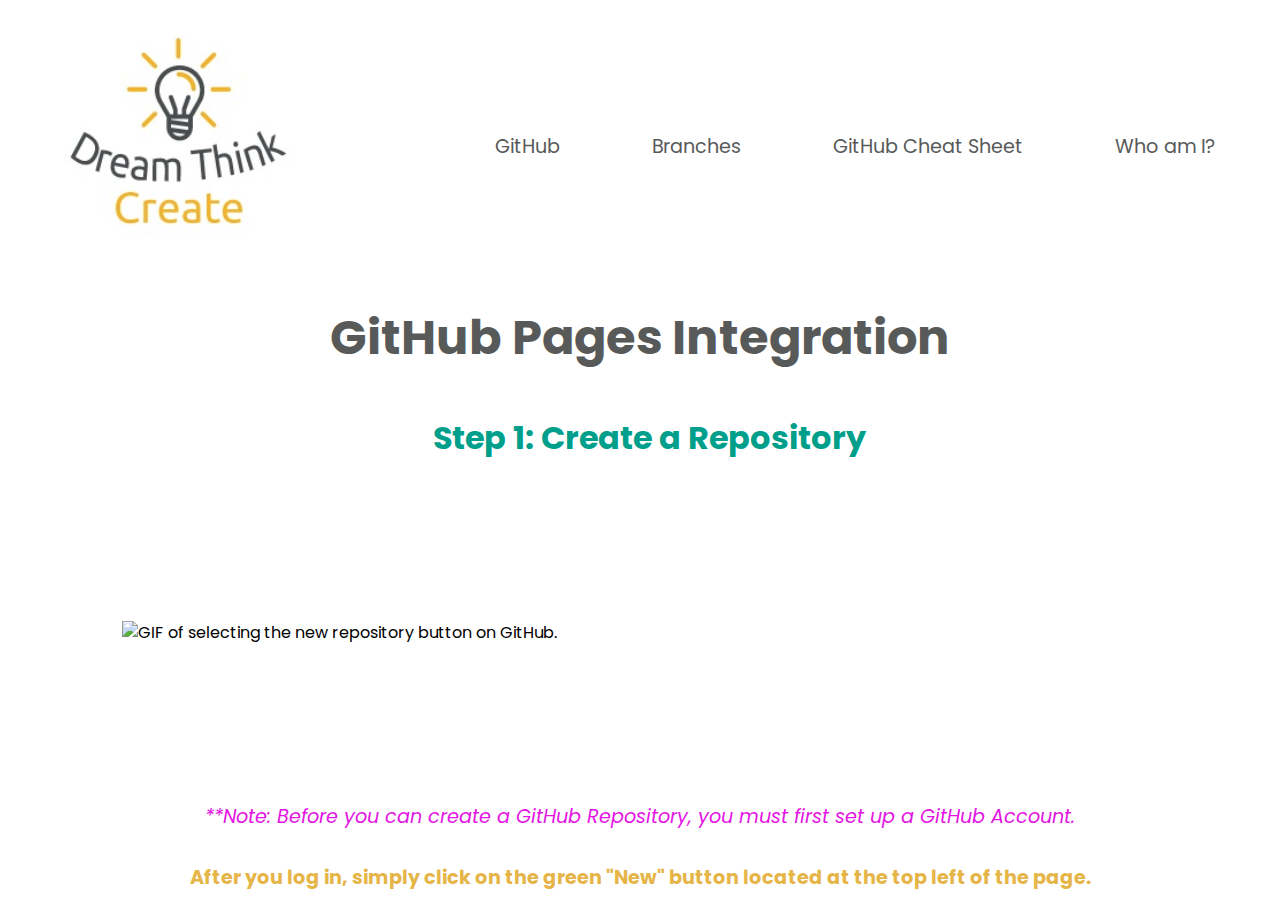
==== commit 688da7da: "Starting process of converting html to a slide show." ====
--- a/index.html
+++ b/index.html
@@ -56,74 +56,34 @@
       </ul>
     </nav>
     <div class="page-container">
-      <div class="page-navbar">
-        <ul class="page-links">
-          <li>
-            <a href="#step-1" class="page-link">Step 1</a>
-          </li>
-          <li>
-            <a href="#step-2" class="page-link">Step 2</a>
-          </li>
-          <li>
-            <a href="#step-3" class="page-link">Step 3</a>
-          </li>
-          <li>
-            <a href="#step-4" class="page-link">Step 4</a>
-          </li>
-          <li>
-            <a href="#step-5" class="page-link">Step 5</a>
-          </li>
-          <li>
-            <a href="#step-6" class="page-link">Step 6</a>
-          </li>
-          <li>
-            <a href="#step-7" class="page-link">Step 7</a>
-          </li>
-          <li>
-            <a href="#step-8" class="page-link">Step 8</a>
-          </li>
-          <li>
-            <svg
-              xmlns="http://www.w3.org/2000/svg"
-              class="close-icon"
-              fill="none"
-              viewBox="0 0 24 24"
-              stroke="currentColor"
-              stroke-width="2"
-            >
-              <path
-                stroke-linecap="round"
-                stroke-linejoin="round"
-                d="M6 18L18 6M6 6l12 12"
-              />
-            </svg>
-          </li>
-        </ul>
-      </div>
       <section id="step-1">
         <h1 class="title">GitHub Pages Integration</h1>
         <h5 class="subtitle">Step 1: Create a Repository</h5>
-        <div class="step-1">
-          <div class="section-image">
-            <img
-              src="https://drive.google.com/uc?export=view&id=1aKL9RBE_F6RN9R4PA7JHlh0cQSSEpZSi"
-              alt="GIF of selecting the new repository button on GitHub."
-              class="section-1-image"
-            />
-          </div>
-          <div class="step-1-instructions instructions">
-            <p class="main-note">
-              **Note: Before you can create a GitHub Repository, you must first
-              set up a GitHub Account.
-            </p>
-            <p class="main-instruction">
-              After you log in, simply click on the green "New" button located
-              at the top left of the page.
-            </p>
-          </div>
-        </div>
-      </section>
-      <hr />
+        <!-- <div class="step-1"> -->
+        <div class="section-image">
+          <img
+            src="https://drive.google.com/uc?export=view&id=1aKL9RBE_F6RN9R4PA7JHlh0cQSSEpZSi"
+            alt="GIF of selecting the new repository button on GitHub."
+            class="section-1-image"
+          />
+        </div>
+        <div class="step-1-instructions instructions">
+          <p class="main-note">
+            **Note: Before you can create a GitHub Repository, you must first
+            set up a GitHub Account.
+          </p>
+          <p class="main-instruction">
+            After you log in, simply click on the green "New" button located at
+            the top left of the page.
+          </p>
+        </div>
+        <!-- </div> -->
+      </section>
+    </div>
+  </body>
+</html>
+
+<!-- <hr />
       <section id="step-2">
         <h5 class="subtitle">Step 2: Finalize repository creation.</h5>
         <div class="step-2">
@@ -378,7 +338,4 @@
             </p>
           </div>
         </div>
-      </section>
-    </div>
-  </body>
-</html>
+      </section> -->
--- a/styles.css
+++ b/styles.css
@@ -117,28 +117,6 @@
   transition: 0.1s;
 }
 
-.page-navbar {
-  display: none;
-}
-
-.page-navbar.sticky {
-  display: block;
-}
-
-.page-links {
-  position: fixed;
-  top: 5rem;
-  left: 0rem;
-  width: 100%;
-  display: flex;
-  flex-direction: row;
-  flex-wrap: wrap;
-  justify-content: space-around;
-  transition: 0.6s;
-  padding: 0.75rem 0.75rem;
-  background: #15111174;
-}
-
 .toggle-button {
   position: absolute;
   top: 3.5rem;
@@ -158,52 +136,15 @@
   border-radius: 10px;
 }
 
-.page-navbar ul li {
-  list-style-type: none;
-}
-
-.page-navbar ul li:hover {
-  background: none;
-}
-
-.page-navbar ul li a:hover {
-  font-size: 1.5rem;
-  color: var(--river-green);
-}
-
-.page-navbar ul li a {
-  text-decoration: none;
-  color: white;
-  font-size: 1rem;
-  padding: 0rem 1rem;
-  display: block;
-  text-align: center;
-  transition: all 0.3s ease;
-}
-
-.close-icon {
-  width: 24px;
-  stroke: white;
-  margin-left: 80%;
-}
-
-.close-icon:hover {
-  stroke: var(--maximum-yellow-red);
-  cursor: pointer;
-}
-
-.close-icon:active {
-  width: 22px;
-}
+/* !Main Page Section Styling */
 
 section {
   width: 100%;
-  /* height: 80vh; */
-  /* border: solid 1px red; */
-  margin-bottom: 2em;
+  height: 70vh;
+  margin: 1rem auto;
   display: flex;
   flex-direction: column;
-  justify-content: space-around;
+  justify-content: flex-start;
   align-items: center;
 }
 
@@ -281,21 +222,51 @@
   width: 80%;
   margin: auto;
 }
+
+/* ! Device Breakpoints */
 @media only screen and (min-width: 900px) {
-  section {
-    margin-bottom: 7rem;
-    /* background-color: #fde8bf54;
-    border-radius: 20px; */
-  }
+  .toggle-button {
+    display: none;
+  }
+
+  .nav-links {
+    display: flex;
+    flex-direction: row;
+    justify-content: flex-end;
+    gap: 10%;
+  }
+
+  .nav-links a:link,
+  .nav-links a:visited {
+    font-size: 1.2rem;
+  }
+
+  .nav-links a:hover {
+    font-size: 1.5rem;
+  }
+
+  .nav-links a:active {
+    font-size: 1.2rem;
+  }
+
   .title {
     font-size: 3rem;
-    margin: 2.5rem;
+    margin: 1.5rem;
   }
 
   .subtitle {
     font-size: 2rem;
-    margin: 2rem;
-  }
+    margin: 1rem;
+  }
+
+  .step-1-instructions > p {
+    font-size: 1.2rem;
+  }
+}
+
+/* 
+
+
   .section-image {
     margin: 2rem;
   }
@@ -311,9 +282,7 @@
   .instructions {
     margin: 1rem;
   }
-  .step-1-instructions > p {
-    font-size: 1.2rem;
-  }
+ 
 
   .step-2 {
     width: 100%;
@@ -411,6 +380,7 @@
   }
 
   .nav-links {
+    display: flex;
     flex-direction: row;
     justify-content: flex-end;
     gap: 10%;
@@ -427,5 +397,4 @@
 
   .nav-links a:active {
     font-size: 1.2rem;
-  }
-}
+  } */
